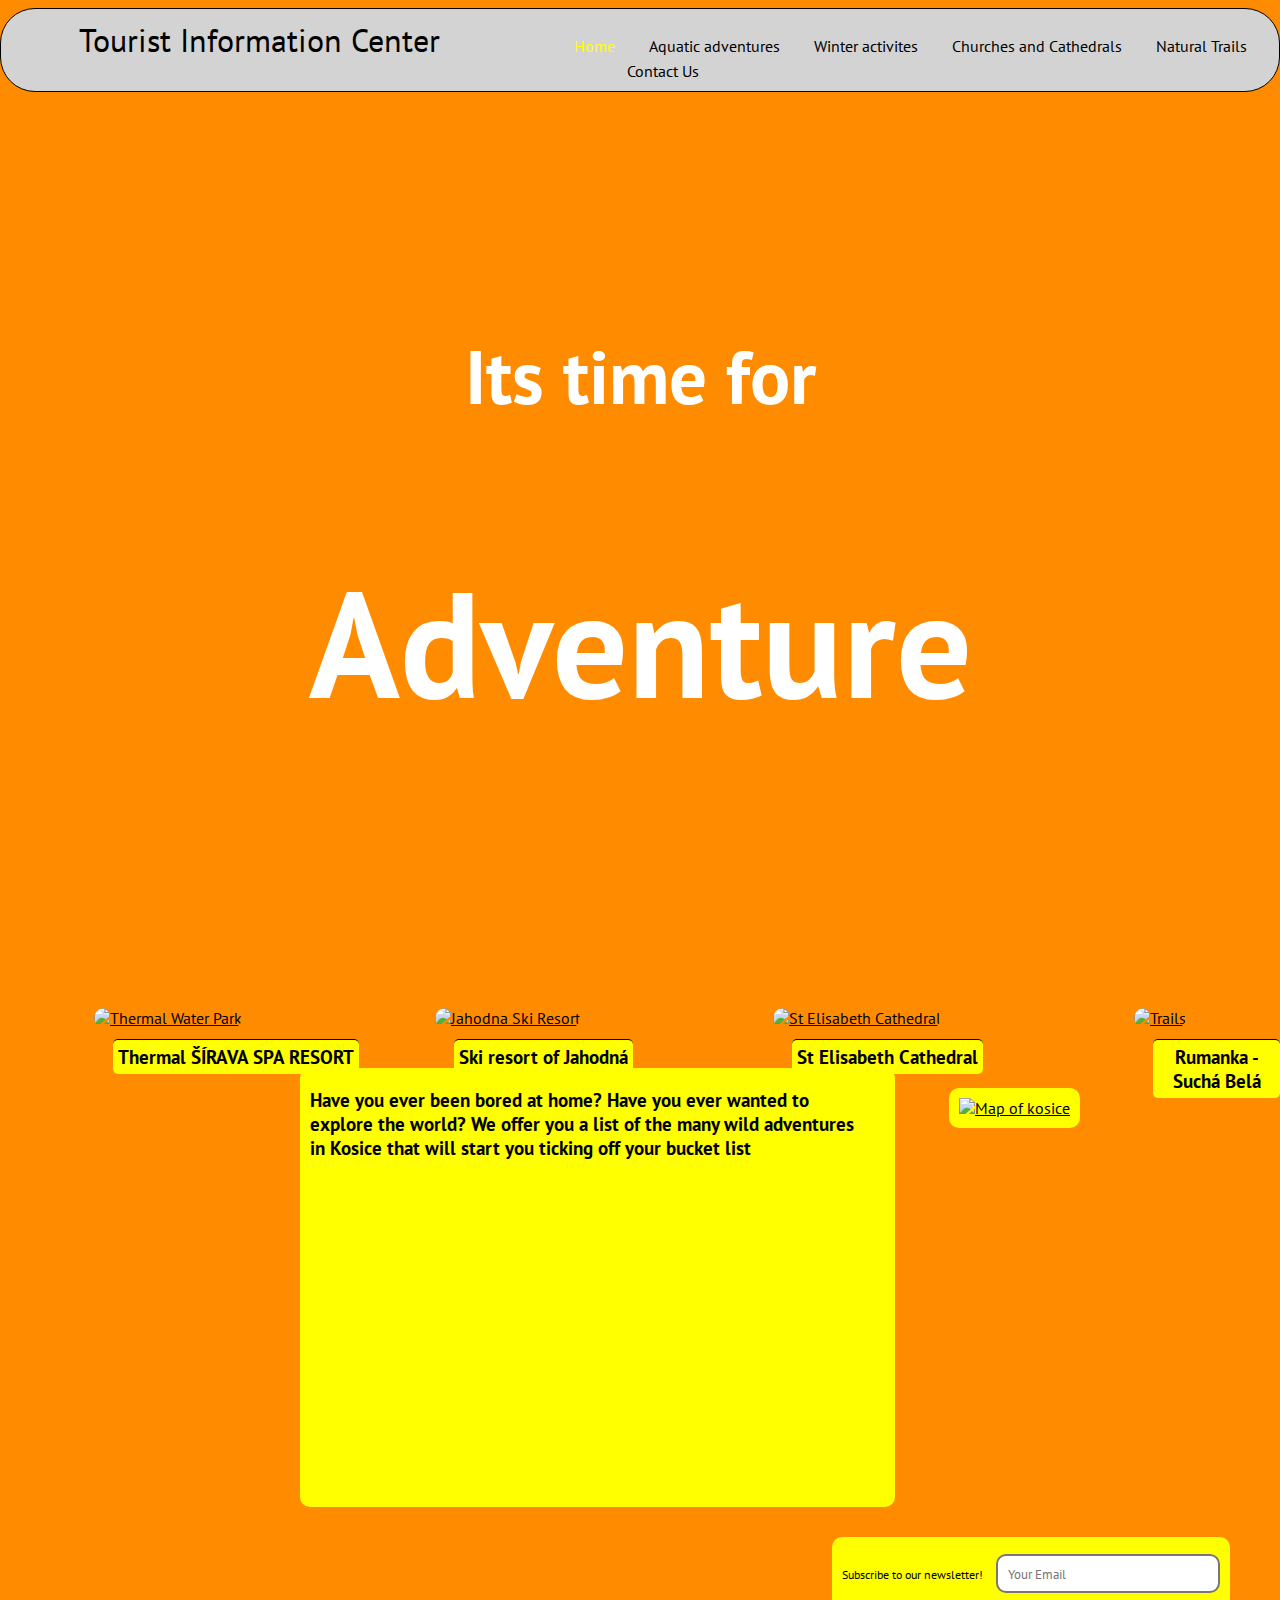
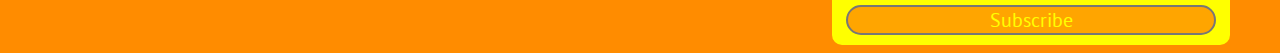
==== index.html @ 8c8be84f "Add files via upload" ====
<!DOCTYPE html>
<html lang="en">
  <head>
    <meta charset="UTF-8" />
    <meta http-equiv="X-UA-Compatible" content="IE=edge" />
    <meta name="viewport" content="width=device-width, initial-scale=1.0" />
    <link rel="stylesheet" href="style.css" />
    <link href="https://fonts.googleapis.com/css2?family=PT+Sans:wght@400;700&display=swap" rel="stylesheet">
    <title>Home</title>
  </head>
  <body>
    <ul class="nav-bar">
      <li class="Title">Tourist Information Center</li>
      <li class="selected">Home</li>
      <li class="Aquatic"><a href="aquatic.html">Aquatic adventures</a></li>
      <li class="Winter"><a href="winter.html">Winter activites</a></li>
      <li class="Churches">
        <a href="church.html">Churches and Cathedrals</a>
      </li>
      <li class="Trails"><a href="trails.html">Natural Trails</a></li>
      <li class="Contact-us"><a href="contact.html">Contact Us</a></li>
    </ul>
    <div class="heading"><h2>Its time for <br><h1>Adventure</h1></h2></div>
    <div class="scroll-down"><img src="https://assets.stickpng.com/images/585e4797cb11b227491c3388.png" alt="" width="75px"></div>
    <div class="row">
      <div class="column">
        <a href="aquatic.html">
        <img
          src="https://live.staticflickr.com/4284/35763397646_4a5dfe27e1_b.jpg"
          alt="Thermal Water Park"
          width="100%"
        />
        <h3 class="thermal">Thermal ŠÍRAVA SPA RESORT</h3></a>
      </div>
      <div class="column">
        <a href="winter.html">
          <img
            src="https://live.staticflickr.com/7879/32934322758_28dc7a4eab_b.jpg"
            alt="Jahodna Ski Resort"
            width="100%"
          />
          <h3 class="ski">Ski resort of Jahodná</h3></a
        >
      </div>
      <div class="column">
        <a href="church.html">
        <img
          src="https://live.staticflickr.com/4824/46104592005_ce3fede3ab_b.jpg"
          alt="St Elisabeth Cathedral"
          width="100%"
        />
        <h3 class="cathedral">St Elisabeth Cathedral</h3>
      </div></a>
      <div class="column">
        <a href="trails.html">
        <img
          src="https://traveltipy.com/wp-content/uploads/2016/04/Velky-sokol-gorge-Slovak-Paradise-Kosice-region-Slovakia-1024x768.jpg"
          alt="Trails"
          width="100%"
        />
        <h3 class="trail-txt">Rumanka - Suchá Belá</h3></a>
      </div>
    </div>
    <br><br><div class="map2">
      <a href="https://www.google.com/maps/d/u/0/edit?mid=1NUyP6JkRVBHQ4pgc9cCnP8UQeQI&msa=0&ll=48.792138069048676%2C21.28151739999997&z=11">
      <img src="https://map.viamichelin.com/map/carte?map=viamichelin&z=10&lat=48.71695&lon=21.25989&width=550&height=382&format=png&version=latest&layer=background&debug_pattern=.*" alt="Map of kosice" width="619.2" height="374">
    </a></div>
    <div class="bucket-list">
      <h3>Have you ever been bored at home? Have you ever wanted to explore the world? We offer you a list of the many wild adventures in Kosice that will start you ticking off your bucket list</h3>
      <iframe width="560" height="315" src="https://www.youtube.com/embed/LM2trdBo9mg" title="YouTube video player" frameborder="0" allow="accelerometer; autoplay; clipboard-write; encrypted-media; gyroscope; picture-in-picture; web-share" allowfullscreen></iframe>
    </div>
    <div class="newsletter">
    <p>Subscribe to our newsletter!
    <input type="text" class="input" placeholder="Your Email"></p>
    <button type="button" class="subscribe">
      <span>Subscribe</span>
      <svg xmlns="http://www.w3.org/2000/svg" width="24" height="24" viewBox="0 0 24 24">
        <path d="M0 11c2.761.575 6.312 1.688 9 3.438 3.157-4.23
        8.828-8.187 15-11.438-5.861 5.775-10.711
        12.328-14 18.917-2.651-3.766-5.547-7.271-10-10.917z"></path>
      </svg>
    </button>
    </div>
  </body>
</html>
---- style.css ----
* {
    margin-left: auto;
    margin-right: auto;
    color: black;
    font-family: 'PT Sans', sans-serif;
}

body {
    background-color: darkorange;
}

/*Navigation Bar*/
.nav-bar {
    border: 1px solid black;
    border-radius: 35px;
    text-align: center;
    background-color: lightgrey;
    max-width: fit-content;
    margin-top: 0;
    padding-right: 25px;
    padding-bottom: 10px;
    padding-top: 10px;
}

.nav-bar li {
    display: inline;
    padding-inline-start: 30px;
    text-align: center;
}

.nav-bar li a {
    text-decoration: none;
}

.nav-bar li a:hover {
    color: yellow;
    text-decoration: underline;
    font-size: 1.5em;
    transition: 0.5s;
    box-shadow: 0 0 100px orange;
}

.nav-bar .selected {
    color: yellow;
}

.Title {
    padding-right: 100px;
    font-size: 2em;
}

/*Home Heading*/

.heading {
    text-align: center;
    padding-top: 100px;
    margin-bottom: 50px;
    background-image: url("https://eitrawmaterials.eu/wp-content/uploads/2018/02/kosice-slovakia-day-54209392.jpg");
    min-height: 750px;
}

.heading h1, h2 {
    margin-top: 120px;
    color: white;
    padding: 0px;
}

.heading h1 {
    font-size: 150px;
}

.heading h2 {
    font-size: 75px;
}

.scroll-down {
    display: flex;
    position: absolute;
    top: 90%;
    left: 48%;
}

/*Home-page picture row*/
.row {
    display: flex;
    gap: 5px;
    position: relative;
    flex-wrap: nowrap;
}

.row .column img {
    max-width: 400px;
    max-height: 256px;
    display: block;
    margin: auto;
    position: relative;
    border-radius: 10px;
}

.row .column img:hover {
    transform: scale(0.9);
    transition: .5s;
    box-shadow: 0 0 400px yellow;
}

.thermal, .cathedral, .trail-txt, .ski {
    display: flex;
    position: absolute;
    top: 61.5%;
    text-align: center;
    max-width: 20%;
    border-top: 1px solid black;
    background-color: yellow;
    color: black;
    margin-left: 19px;
    border-radius: 5px;
    padding: 5px;
    flex-wrap: nowrap;
}

/*Bucket-list*/
.bucket-list {
    background-color: yellow;
    width: min-content;
    margin-left: 300px;
    padding-right: 15px;
    border-radius: 10px;
    padding-top: 1px;
}

.bucket-list h3 {
    margin-left: 10px;
    margin-right: 20px;
}

.bucket-list iframe {
    padding-left: 20px;
    padding-bottom: 10px;
}

.map2 {
    margin-right: 200px;
    margin-top: 20px;
    background-color: yellow;
    padding: 10px;
    border-radius: 10px;
}

.map2:hover {
    transition: .5s;
    transform: scale(0.95);
    box-shadow: 0 0 250px yellow;
}

/*Contact Page*/
.contact-box {
    width: 500px;
    background-color: #fff;
    box-shadow: #777;
    top: 50%;
    left: 50%;
    transform: translate(-50%, -50%);
    position: absolute;
    border-radius: 50px;
    margin-top: 40px;
}

form {
    margin: 35px;
}

.input-field {
    width: 400px;
    height: 40px;
    margin-top: 30px;
    padding-left: 10px;
    padding-right: 10px;
    border: 2px solid #777;
    border-radius: 30px;
    outline: none;
    line-height: 40px;
}

/*Button's*/
.btn {
    width: 400px;
    height: 40px;
    margin-top: 20px;
    margin-left: 10px;
    padding-left: 10px;
    padding-right: 10px;
    transition: 0.5s;
    border-radius: 50px;
    background: orange;
}

button {
    width: 200px;
    height: 50px;
    background: none;
    border: 2px solid yellow;
    border-radius: 100px;
    cursor: pointer;
    display: flex;
    align-items: center;
    justify-content: center;
    transition: 0.5s;
}

button:hover {
    font-size: 14px;
    box-shadow: 0px 0px 35px orange!important;
}

button:focus {
    outline: none;
    border-left: 2px solid yellow;
    border: 2px solid yellow;
    animation: spin 2s 500ms forwards;
}

span, svg {
    position: absolute;
    color: yellow;
    fill: transparent;
    font-size: 20px;
}

button:focus span {
    color: transparent;
}

button:focus svg {
    animation: check 500ms 2500ms forwards;
}

@keyframes spin{
    50%{
        border: 2px solid transparent;
        border-left: 2px solid black;
        border-right: 2px solid black;
    }
    100% {
        transform: rotate(1080deg);
        border: 2px solid black;
        width: 50px;
        
    }
}

@keyframes check {
    to {
        fill: yellow;
    }
}

@keyframes circle {
    to {
        border: 2px solid yellow;
    }
}

.map img {
    float:inherit;
    opacity: 50%;
    width: 500px;
    border-radius: 50px;
}

.map2 {
    float: right;
}

/*Subscribe to News*/
.newsletter {
    background-color: yellow;
    padding: 5px 10px;
    margin-top: 30px;
    border-radius: 10px;
    max-width: fit-content;
    margin-right: 50px;
}

.newsletter p{
    font-size: 12px;
}

.input {
    border: 2px solid #777;
    border-radius: 10px;
    width: 200px;
    padding: 10px;
    margin-left: 10px;
    height: 15px;
}

.subscribe {
    width: 370px;
    text-align: center;
    font-size: 1.5em;
    margin-bottom: 5px;
    border-radius: 50px;
    border: 2px solid #777;
    transition: 0.5s;
    background-color: orange;
    height: 30px;
}

.subscribe:hover {
    background: orange;
    letter-spacing: 0.25em;
    box-shadow: 0px 0px 35px orange!important;
}

/*Picture row for other pages*/
.row2 {
    display: flex;
    max-width: 1500px;
    padding-bottom: 10px;
    flex-wrap: nowrap;
}

.row2 .column2 img {
    max-width: 400px;
    max-height: 256px;
    display: flex;
    margin: auto;
    position: relative;
    border-radius: 10px;
    flex-wrap: nowrap;
}

.row2 .column2:hover {
    transform: scale(0.9);
    transition: .5s;
    box-shadow: 0 0 400px yellow;
}

.row2 .column2 {
    background-color: yellow;
    border-radius: 10px;
    text-align: center;
    flex-wrap: nowrap;
    
}

.row2 .column2 a:link {
    text-decoration: none;
}
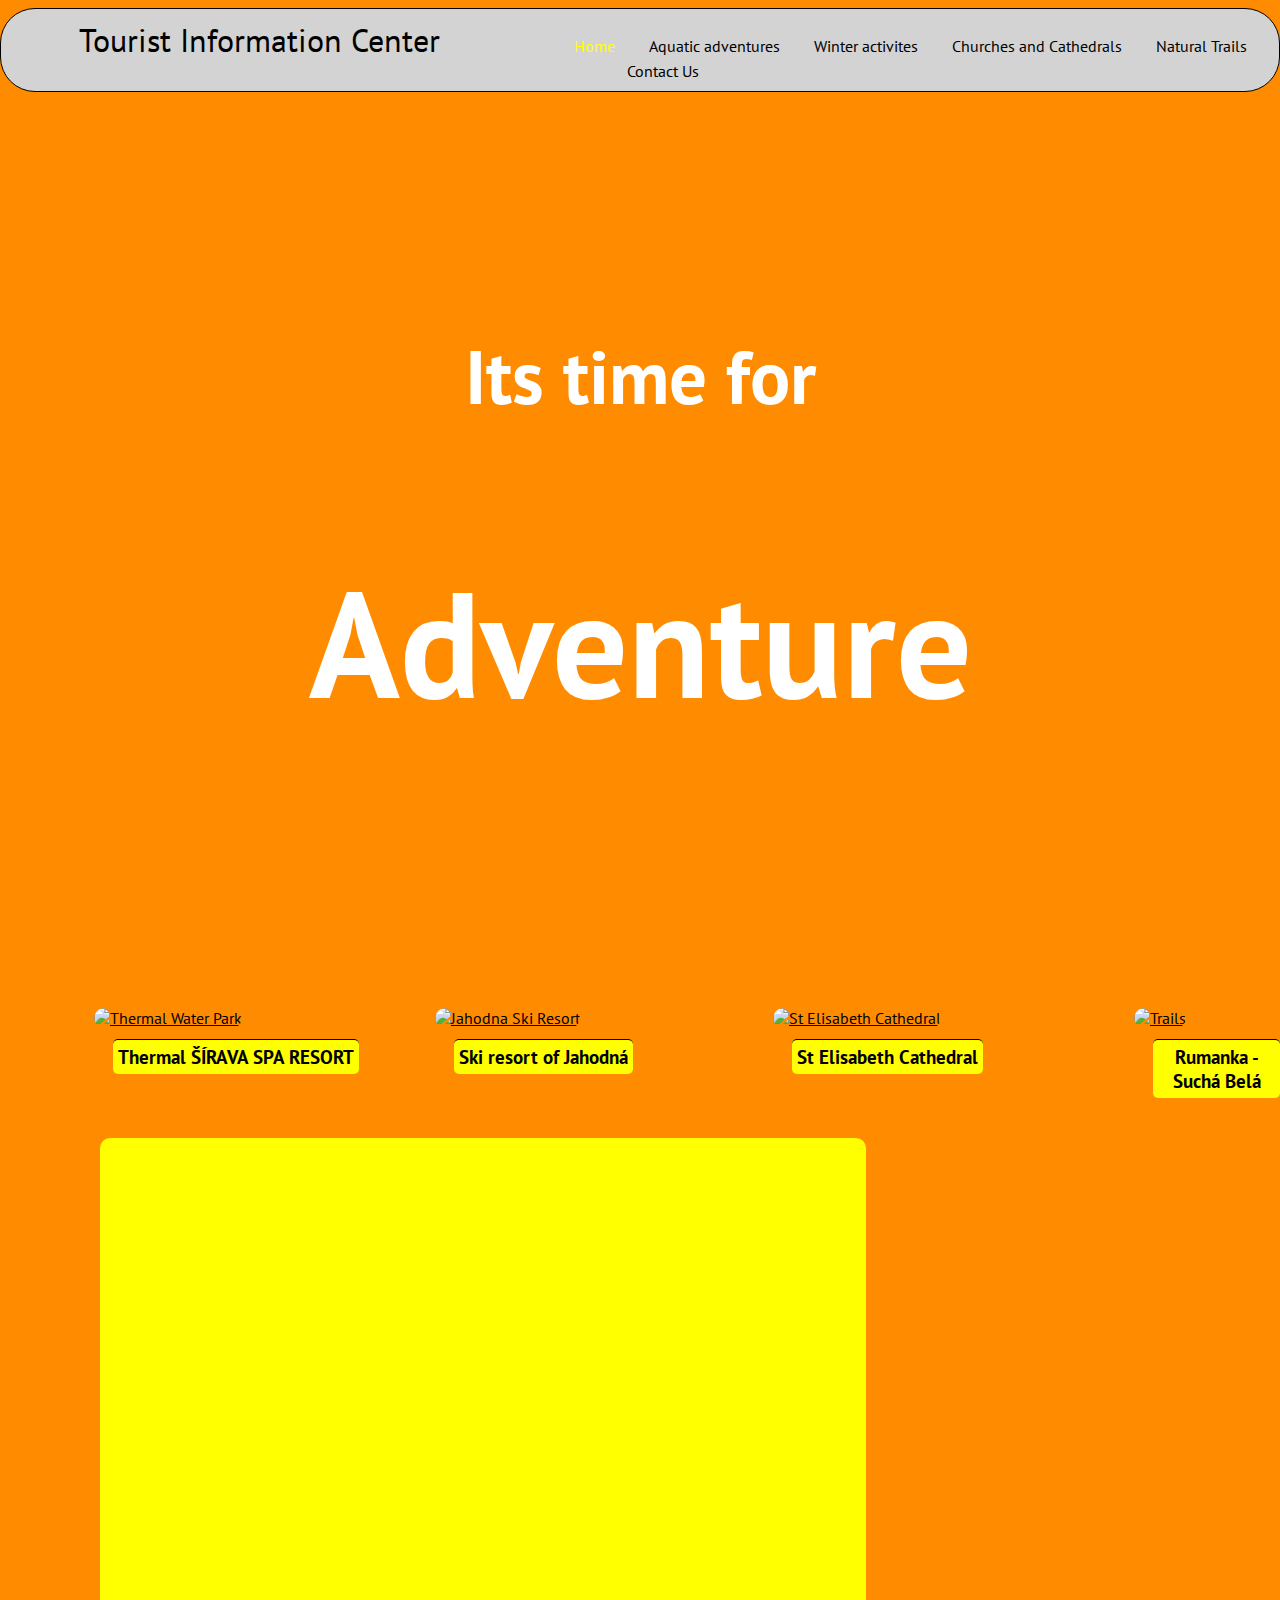
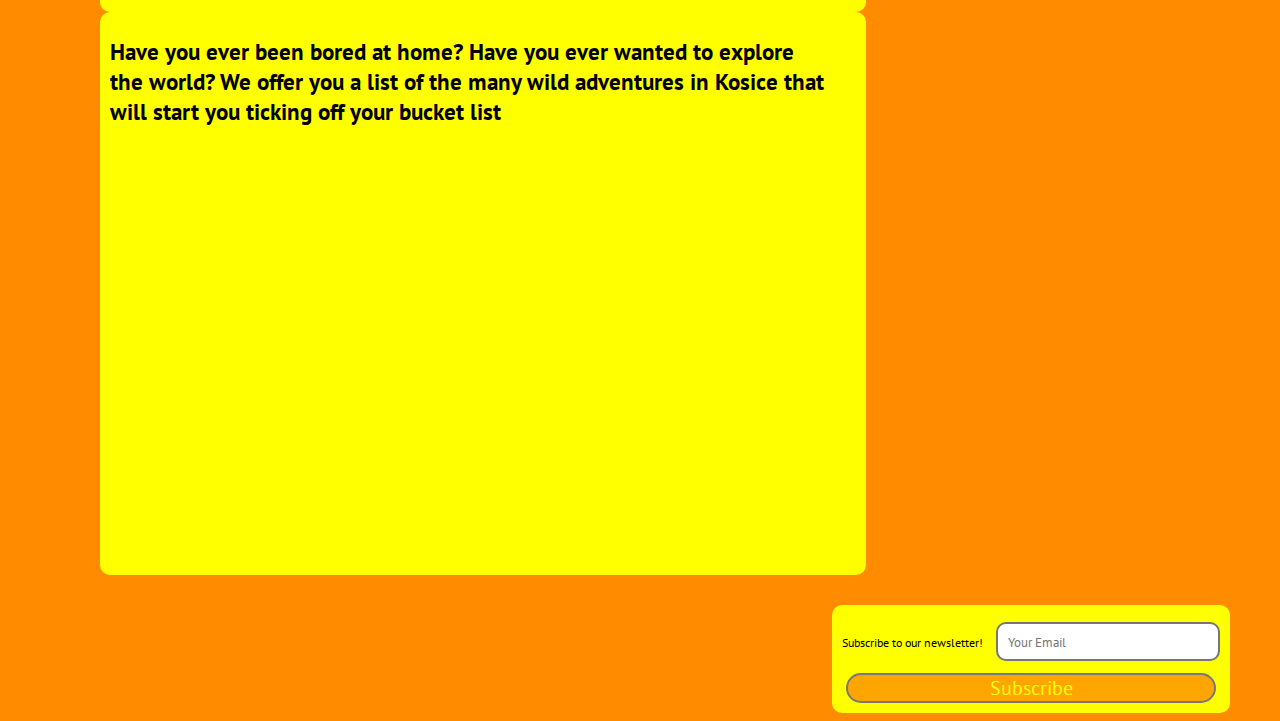
==== commit fb43cca6: "Add files via upload" ====
--- a/index.html
+++ b/index.html
@@ -21,7 +21,11 @@
       <li class="Contact-us"><a href="contact.html">Contact Us</a></li>
     </ul>
     <div class="heading"><h2>Its time for <br><h1>Adventure</h1></h2></div>
-    <div class="scroll-down"><img src="https://assets.stickpng.com/images/585e4797cb11b227491c3388.png" alt="" width="75px"></div>
+    <div class="scroll-down">
+      <span></span>
+      <span></span>
+      <span></span>
+    </div>
     <div class="row">
       <div class="column">
         <a href="aquatic.html">
@@ -61,14 +65,34 @@
         <h3 class="trail-txt">Rumanka - Suchá Belá</h3></a>
       </div>
     </div>
-    <br><br><div class="map2">
-      <a href="https://www.google.com/maps/d/u/0/edit?mid=1NUyP6JkRVBHQ4pgc9cCnP8UQeQI&msa=0&ll=48.792138069048676%2C21.28151739999997&z=11">
-      <img src="https://map.viamichelin.com/map/carte?map=viamichelin&z=10&lat=48.71695&lon=21.25989&width=550&height=382&format=png&version=latest&layer=background&debug_pattern=.*" alt="Map of kosice" width="619.2" height="374">
-    </a></div>
-    <div class="bucket-list">
-      <h3>Have you ever been bored at home? Have you ever wanted to explore the world? We offer you a list of the many wild adventures in Kosice that will start you ticking off your bucket list</h3>
-      <iframe width="560" height="315" src="https://www.youtube.com/embed/LM2trdBo9mg" title="YouTube video player" frameborder="0" allow="accelerometer; autoplay; clipboard-write; encrypted-media; gyroscope; picture-in-picture; web-share" allowfullscreen></iframe>
-    </div>
+    <br><br><div class="container2">
+      <div class="map2">
+        <iframe src="https://www.google.com/maps/embed?pb=!1m18!1m12!1m3!1d168538.53259340808!2d21.09911032652109!3d48.69755655572062!2m3!1f0!2f0!3f0!3m2!1i1024!2i768!4f13.1!3m3!1m2!1s0x473ee01b67c6957b%3A0x400f7d1c6978bd0!2sKo%C5%A1ice%2C%20Slovakia!5e0!3m2!1sen!2sie!4v1675071003643!5m2!1sen!2sie" 
+        width="746" 
+        height="450" 
+        style="border:0;" 
+        allowfullscreen="" 
+        loading="lazy" 
+        referrerpolicy="no-referrer-when-downgrade">
+      </iframe></div>
+      <div class="bucket-list">
+        <h3>Have you ever been bored at home? Have you ever wanted to explore the world? We offer you a list of the many wild adventures in Kosice that will start you ticking off your bucket list</h3>
+        <iframe 
+        width="728" 
+        height="409.5" 
+        src="https://www.youtube.com/embed/LM2trdBo9mg" 
+        title="YouTube video player" 
+        frameborder="0" 
+        allow="accelerometer; 
+        autoplay; 
+        clipboard-write; 
+        encrypted-media; 
+        gyroscope; 
+        picture-in-picture; 
+        web-share" 
+        allowfullscreen>
+        Sorry, your browser does not support embed video</iframe>
+      </div></div>
     <div class="newsletter">
     <p>Subscribe to our newsletter!
     <input type="text" class="input" placeholder="Your Email"></p>
--- a/style.css
+++ b/style.css
@@ -73,11 +73,66 @@
     font-size: 75px;
 }
 
+/*scrolldown animation*/
+
 .scroll-down {
-    display: flex;
     position: absolute;
-    top: 90%;
-    left: 48%;
+    bottom: 40px;
+    left: 50%;
+    width: 80px;
+    height: 80px;
+    transform: translateY(-80px) translateX(-50%)
+        rotate(45deg);
+}
+
+.scroll-down span {
+    position: absolute;
+    top: 0;
+    left: 0;
+    display: block;
+    width: 100%;
+    height: 100%;
+    border-bottom: 5px solid #fff;
+    border-right: 5px solid #fff;
+    border-radius: 10px;
+    animation: animate 1.5s linear infinite;
+    opacity: 0;
+}
+
+.scroll-down span:nth-child(1) {
+    transform: translate(-30px, -30px);
+}
+
+.scroll-down span:nth-child(2) {
+    transform: translate(0px, 0px);
+}
+
+.scroll-down span:nth-child(3) {
+    transform: translate(30px, 30px);
+}
+
+@keyframes animate {
+    25% {
+        top: -5px;
+        left: -5px;
+        opacity: 0;
+    }
+    50% {
+        top: 0px;
+        left: 0px;
+        opacity: 1;
+    }
+    75% {
+        top: 0px;
+        left: 0px;
+        opacity: 1;
+    }
+    
+    100% {
+        top: 10px;
+        left: 10px;
+        opacity: 0;
+    }
 }
 
 /*Home-page picture row*/
@@ -119,13 +174,19 @@
 }
 
 /*Bucket-list*/
+.container2{
+    display: flex;
+    flex-wrap: wrap;
+}
 .bucket-list {
     background-color: yellow;
     width: min-content;
-    margin-left: 300px;
-    padding-right: 15px;
+    margin-left: 100px;
+    padding-right: 18px;
     border-radius: 10px;
     padding-top: 1px;
+    height: max-content;
+    font-size: 20px;
 }
 
 .bucket-list h3 {
@@ -139,17 +200,12 @@
 }
 
 .map2 {
-    margin-right: 200px;
-    margin-top: 20px;
+    margin-top: 70px;
     background-color: yellow;
     padding: 10px;
     border-radius: 10px;
-}
-
-.map2:hover {
-    transition: .5s;
-    transform: scale(0.95);
-    box-shadow: 0 0 250px yellow;
+    margin-left: 100px;
+    height: max-content;
 }
 
 /*Contact Page*/
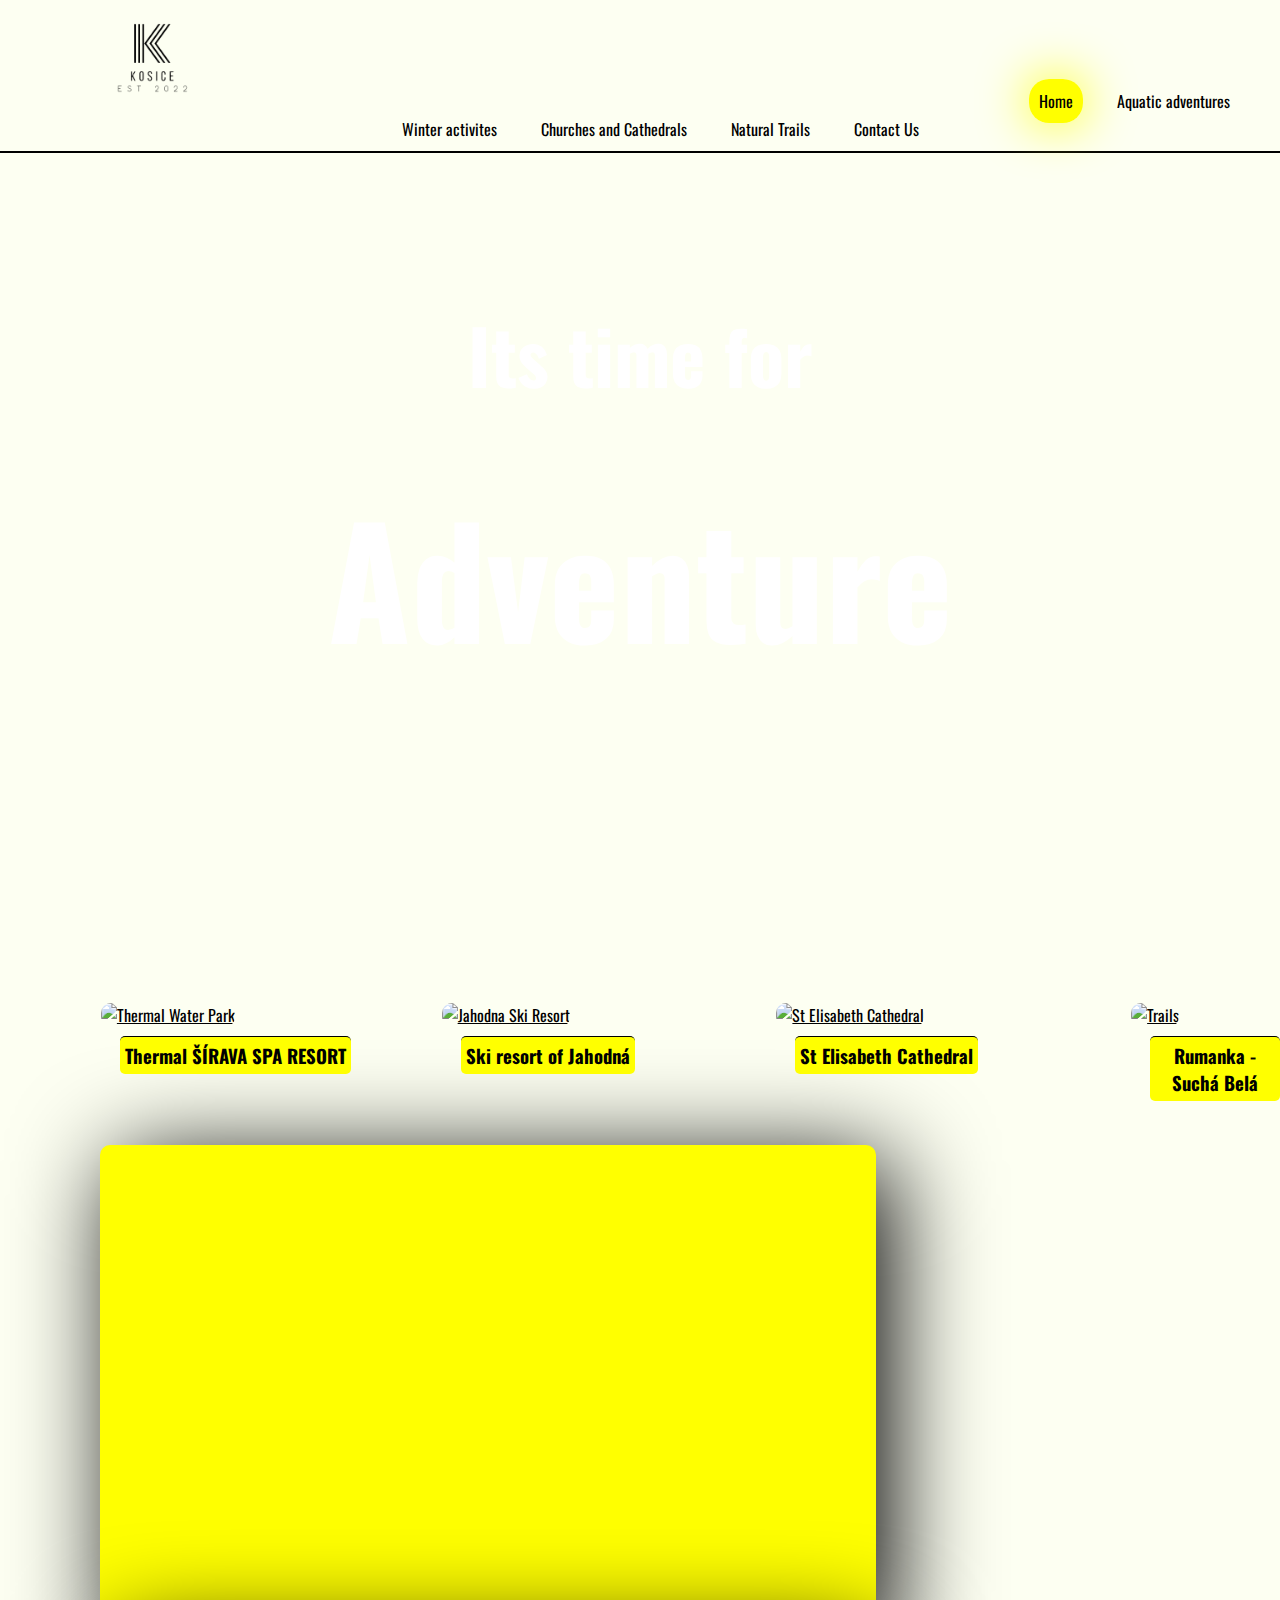
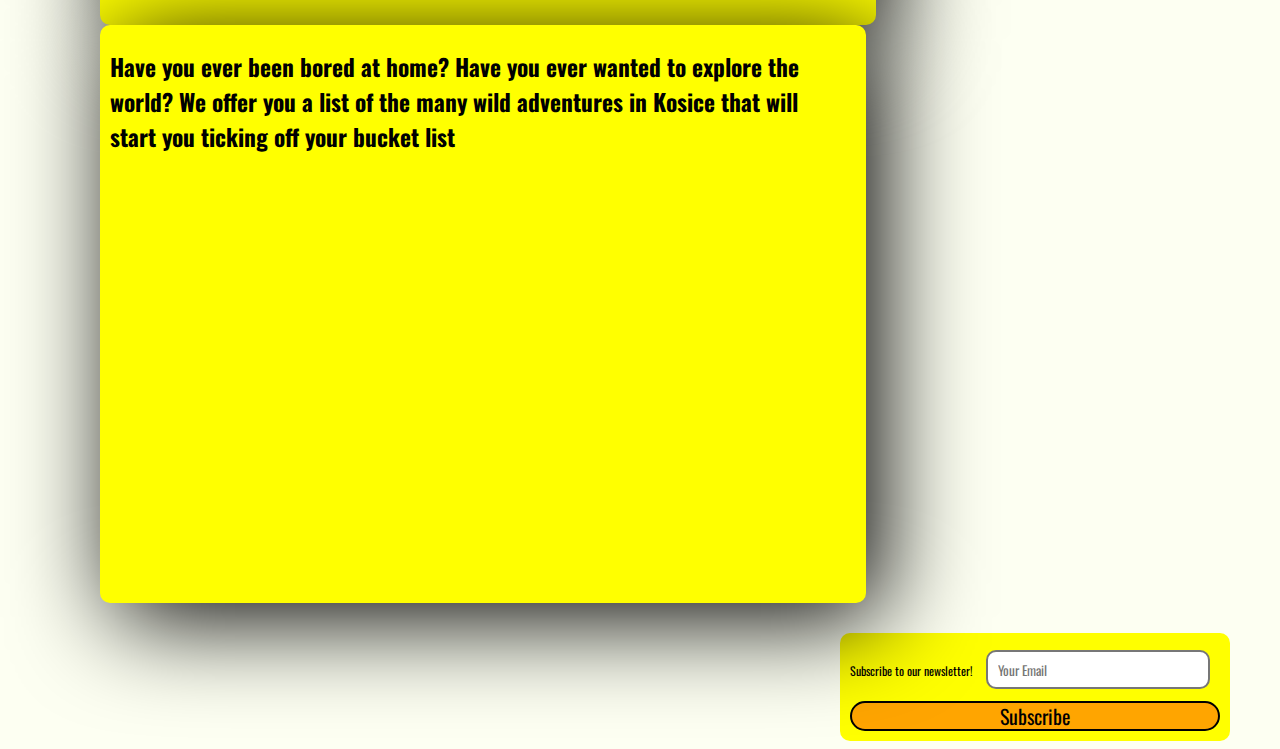
==== commit 2fb5dabe: "Add files via upload" ====
--- a/index.html
+++ b/index.html
@@ -5,12 +5,14 @@
     <meta http-equiv="X-UA-Compatible" content="IE=edge" />
     <meta name="viewport" content="width=device-width, initial-scale=1.0" />
     <link rel="stylesheet" href="style.css" />
-    <link href="https://fonts.googleapis.com/css2?family=PT+Sans:wght@400;700&display=swap" rel="stylesheet">
+    <link href="https://fonts.googleapis.com/css2?family=Oswald:wght@400;700&display=swap" rel="stylesheet">
     <title>Home</title>
   </head>
   <body>
+    <!--Navigation(Top Of Site)-->
     <ul class="nav-bar">
-      <li class="Title">Tourist Information Center</li>
+      <li class="Title"><img src="large.png" alt="logo" height="100px"></li>
+      <div class="menu">
       <li class="selected">Home</li>
       <li class="Aquatic"><a href="aquatic.html">Aquatic adventures</a></li>
       <li class="Winter"><a href="winter.html">Winter activites</a></li>
@@ -18,14 +20,16 @@
         <a href="church.html">Churches and Cathedrals</a>
       </li>
       <li class="Trails"><a href="trails.html">Natural Trails</a></li>
-      <li class="Contact-us"><a href="contact.html">Contact Us</a></li>
+      <li class="Contact-us"><a href="contact.html">Contact Us</a></li></div>
     </ul>
     <div class="heading"><h2>Its time for <br><h1>Adventure</h1></h2></div>
+    <!--Scroll down animation-->
     <div class="scroll-down">
       <span></span>
       <span></span>
       <span></span>
     </div>
+    <!--Picture Row-->
     <div class="row">
       <div class="column">
         <a href="aquatic.html">
@@ -65,6 +69,7 @@
         <h3 class="trail-txt">Rumanka - Suchá Belá</h3></a>
       </div>
     </div>
+    <!--Bucket List and Map-->
     <br><br><div class="container2">
       <div class="map2">
         <iframe src="https://www.google.com/maps/embed?pb=!1m18!1m12!1m3!1d168538.53259340808!2d21.09911032652109!3d48.69755655572062!2m3!1f0!2f0!3f0!3m2!1i1024!2i768!4f13.1!3m3!1m2!1s0x473ee01b67c6957b%3A0x400f7d1c6978bd0!2sKo%C5%A1ice%2C%20Slovakia!5e0!3m2!1sen!2sie!4v1675071003643!5m2!1sen!2sie" 
@@ -93,9 +98,13 @@
         allowfullscreen>
         Sorry, your browser does not support embed video</iframe>
       </div></div>
+    <!--Newsletter-->
     <div class="newsletter">
-    <p>Subscribe to our newsletter!
-    <input type="text" class="input" placeholder="Your Email"></p>
+      <p>Subscribe to our newsletter!
+        <input type="text" 
+          class="input" 
+          placeholder="Your Email">
+      </p>
     <button type="button" class="subscribe">
       <span>Subscribe</span>
       <svg xmlns="http://www.w3.org/2000/svg" width="24" height="24" viewBox="0 0 24 24">
--- a/style.css
+++ b/style.css
@@ -2,30 +2,30 @@
     margin-left: auto;
     margin-right: auto;
     color: black;
-    font-family: 'PT Sans', sans-serif;
+    font-family: 'Oswald', sans-serif;
+    
 }
 
 body {
-    background-color: darkorange;
-}
-
+    background-color: #FDFFF2FF;
+}
 /*Navigation Bar*/
 .nav-bar {
-    border: 1px solid black;
-    border-radius: 35px;
-    text-align: center;
-    background-color: lightgrey;
-    max-width: fit-content;
-    margin-top: 0;
-    padding-right: 25px;
+    text-align: center;
+    justify-content: center;
+    border-bottom: 2px solid black;
     padding-bottom: 10px;
-    padding-top: 10px;
+    margin-bottom: 0px;
+    margin-top: 0px;
+    padding-top: 0px;
 }
 
 .nav-bar li {
     display: inline;
-    padding-inline-start: 30px;
-    text-align: center;
+    padding-left: 10px;
+    text-align: center;
+    margin: 10px;
+    padding: 10px;
 }
 
 .nav-bar li a {
@@ -33,36 +33,46 @@
 }
 
 .nav-bar li a:hover {
-    color: yellow;
+    background-color: yellow;
     text-decoration: underline;
-    font-size: 1.5em;
+    font-size: 1.7em;
     transition: 0.5s;
-    box-shadow: 0 0 100px orange;
+    box-shadow: 0 0 50px yellow;
+    padding: 10px;
+    border-radius: 20px;
 }
 
 .nav-bar .selected {
-    color: yellow;
+    background-color: yellow;
+    border-radius: 20px;
+    box-shadow: 0px 0px 50px yellow;
 }
 
 .Title {
-    padding-right: 100px;
+    margin: 0;
     font-size: 2em;
 }
 
+.menu {
+    padding-left: 00px;
+    display: inline;
+    margin-left: 780px;
+}
+
 /*Home Heading*/
 
 .heading {
     text-align: center;
-    padding-top: 100px;
+    padding-top: 20px;
     margin-bottom: 50px;
     background-image: url("https://eitrawmaterials.eu/wp-content/uploads/2018/02/kosice-slovakia-day-54209392.jpg");
-    min-height: 750px;
+    min-height: 780px;
 }
 
 .heading h1, h2 {
-    margin-top: 120px;
     color: white;
-    padding: 0px;
+    padding-top: 120px;
+    line-height: 0;
 }
 
 .heading h1 {
@@ -77,7 +87,7 @@
 
 .scroll-down {
     position: absolute;
-    bottom: 40px;
+    top: 90%;
     left: 50%;
     width: 80px;
     height: 80px;
@@ -92,10 +102,10 @@
     display: block;
     width: 100%;
     height: 100%;
-    border-bottom: 5px solid #fff;
-    border-right: 5px solid #fff;
-    border-radius: 10px;
-    animation: animate 1.5s linear infinite;
+    border-bottom: 10px solid #fff;
+    border-right: 10px solid #fff;
+    border-radius: 10px;
+    animation: animate 3s linear infinite;
     opacity: 0;
 }
 
@@ -105,16 +115,18 @@
 
 .scroll-down span:nth-child(2) {
     transform: translate(0px, 0px);
+    animation-delay: .5s;
 }
 
 .scroll-down span:nth-child(3) {
     transform: translate(30px, 30px);
+    animation-delay: 1s;
 }
 
 @keyframes animate {
     25% {
-        top: -5px;
-        left: -5px;
+        top: -10px;
+        left: -10px;
         opacity: 0;
     }
     50% {
@@ -146,7 +158,6 @@
 .row .column img {
     max-width: 400px;
     max-height: 256px;
-    display: block;
     margin: auto;
     position: relative;
     border-radius: 10px;
@@ -155,7 +166,7 @@
 .row .column img:hover {
     transform: scale(0.9);
     transition: .5s;
-    box-shadow: 0 0 400px yellow;
+    box-shadow: 0 0 50px yellow;
 }
 
 .thermal, .cathedral, .trail-txt, .ski {
@@ -187,6 +198,7 @@
     padding-top: 1px;
     height: max-content;
     font-size: 20px;
+    box-shadow: 15px 15px 100px black;
 }
 
 .bucket-list h3 {
@@ -201,24 +213,28 @@
 
 .map2 {
     margin-top: 70px;
-    background-color: yellow;
-    padding: 10px;
-    border-radius: 10px;
     margin-left: 100px;
+    border: 10px solid yellow;
+    background-color: yellow;
+    border-radius: 10px;
+    padding-top: 5px;
+    padding-left: 5px;
+    padding-right: 5px;
     height: max-content;
+    box-shadow: 15px 15px 100px black;
 }
 
 /*Contact Page*/
 .contact-box {
     width: 500px;
-    background-color: #fff;
-    box-shadow: #777;
+    background-color: yellow;
+    box-shadow: 20px 10px 25px black;
     top: 50%;
     left: 50%;
     transform: translate(-50%, -50%);
     position: absolute;
     border-radius: 50px;
-    margin-top: 40px;
+    margin-top: 100px;
 }
 
 form {
@@ -233,7 +249,6 @@
     padding-right: 10px;
     border: 2px solid #777;
     border-radius: 30px;
-    outline: none;
     line-height: 40px;
 }
 
@@ -248,19 +263,21 @@
     transition: 0.5s;
     border-radius: 50px;
     background: orange;
+    
 }
 
 button {
     width: 200px;
     height: 50px;
     background: none;
-    border: 2px solid yellow;
+    border: 2px solid black;
     border-radius: 100px;
     cursor: pointer;
     display: flex;
     align-items: center;
     justify-content: center;
     transition: 0.5s;
+    color: black;
 }
 
 button:hover {
@@ -277,7 +294,7 @@
 
 span, svg {
     position: absolute;
-    color: yellow;
+    color: black;
     fill: transparent;
     font-size: 20px;
 }
@@ -318,7 +335,7 @@
 
 .map img {
     float:inherit;
-    opacity: 50%;
+    opacity: 100%;
     width: 500px;
     border-radius: 50px;
 }
@@ -356,7 +373,7 @@
     font-size: 1.5em;
     margin-bottom: 5px;
     border-radius: 50px;
-    border: 2px solid #777;
+    border: 2px solid black;
     transition: 0.5s;
     background-color: orange;
     height: 30px;
@@ -374,6 +391,8 @@
     max-width: 1500px;
     padding-bottom: 10px;
     flex-wrap: nowrap;
+    gap: 10px;
+    padding-top: 15px;
 }
 
 .row2 .column2 img {
@@ -389,7 +408,7 @@
 .row2 .column2:hover {
     transform: scale(0.9);
     transition: .5s;
-    box-shadow: 0 0 400px yellow;
+    box-shadow: 0 0 100px yellow;
 }
 
 .row2 .column2 {
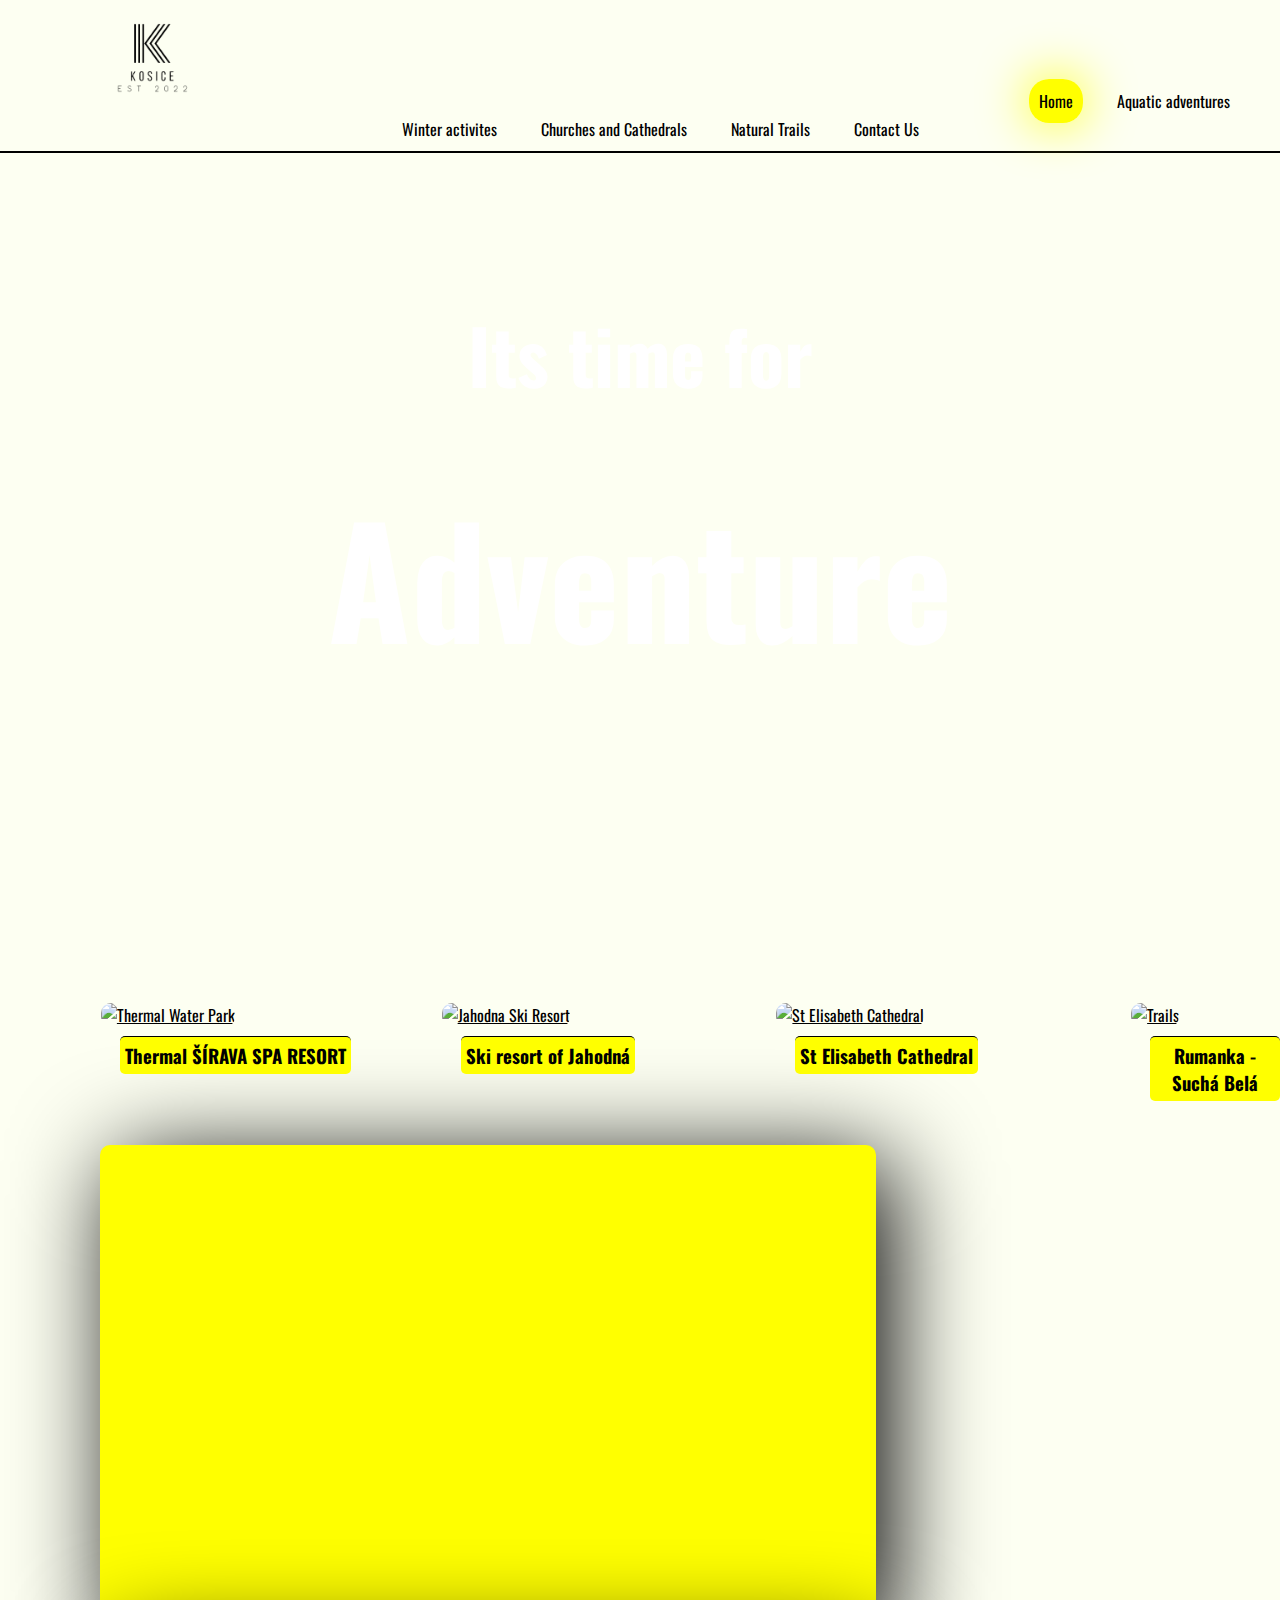
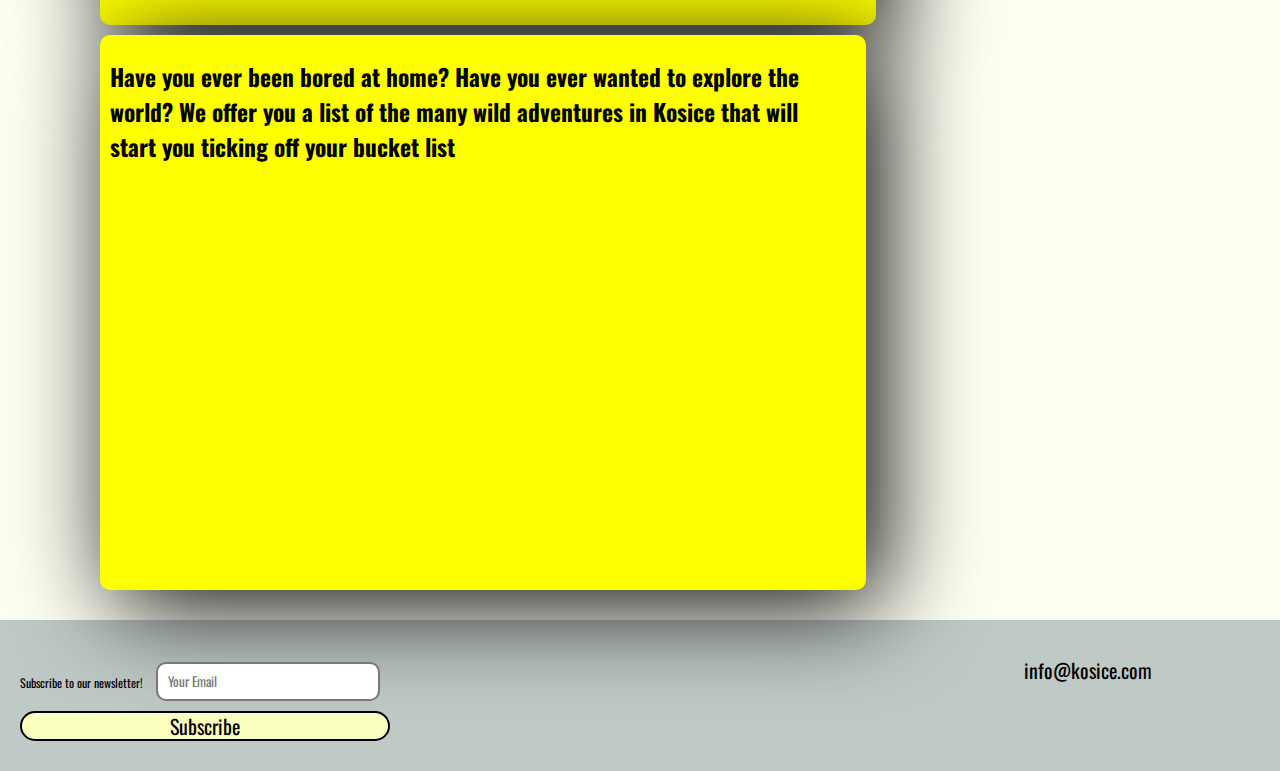
==== commit 788482df: "Add files via upload" ====
--- a/index.html
+++ b/index.html
@@ -100,7 +100,12 @@
       </div></div>
     <!--Newsletter-->
     <div class="newsletter">
-      <p>Subscribe to our newsletter!
+      <div class="social-media">
+        <p>info@kosice.com</p>
+      <img src="https://cdn-icons-png.flaticon.com/512/44/44646.png" alt="" width="50px">
+      <img src="https://cdn-icons-png.flaticon.com/512/1384/1384017.png" alt="" width="50px">
+      <img src="https://cdn-icons-png.flaticon.com/512/1400/1400829.png" alt="" width="50px">
+      </div><p>Subscribe to our newsletter!
         <input type="text" 
           class="input" 
           placeholder="Your Email">
--- a/style.css
+++ b/style.css
@@ -2,8 +2,8 @@
     margin-left: auto;
     margin-right: auto;
     color: black;
-    font-family: 'Oswald', sans-serif;
-    
+    font-family: 'Oswald', 'Trebuchet MS', sans-serif;
+    margin-bottom: 0px;
 }
 
 body {
@@ -222,6 +222,7 @@
     padding-right: 5px;
     height: max-content;
     box-shadow: 15px 15px 100px black;
+    margin-bottom: 10px;
 }
 
 /*Contact Page*/
@@ -312,46 +313,41 @@
         border: 2px solid transparent;
         border-left: 2px solid black;
         border-right: 2px solid black;
+        background-color: rgb(191, 201, 197);
     }
     100% {
         transform: rotate(1080deg);
         border: 2px solid black;
         width: 50px;
-        
+        margin-left: 150px;
+        background-color: rgb(191, 201, 197);
     }
 }
 
 @keyframes check {
     to {
-        fill: yellow;
+        fill: black;
     }
 }
 
 @keyframes circle {
     to {
-        border: 2px solid yellow;
-    }
-}
-
-.map img {
-    float:inherit;
-    opacity: 100%;
-    width: 500px;
-    border-radius: 50px;
-}
-
-.map2 {
-    float: right;
+        border: 2px solid blue;
+    }
+}
+
+.contact-logo img {
+    display: block;
+    width: 300px;
+    margin: auto;
 }
 
 /*Subscribe to News*/
 .newsletter {
-    background-color: yellow;
-    padding: 5px 10px;
+    background-color: rgb(191, 201, 197);
+    padding: 30px 20px;
     margin-top: 30px;
-    border-radius: 10px;
-    max-width: fit-content;
-    margin-right: 50px;
+    margin-bottom: 0px;
 }
 
 .newsletter p{
@@ -368,21 +364,33 @@
 }
 
 .subscribe {
+    margin-left: 0px;
     width: 370px;
-    text-align: center;
     font-size: 1.5em;
-    margin-bottom: 5px;
     border-radius: 50px;
     border: 2px solid black;
     transition: 0.5s;
-    background-color: orange;
+    background-color: rgb(251, 255, 191);
     height: 30px;
+    margin-top: 10px;
 }
 
 .subscribe:hover {
-    background: orange;
+    background: rgb(191, 201, 197);
     letter-spacing: 0.25em;
-    box-shadow: 0px 0px 35px orange!important;
+    box-shadow: 0px 0px 35px rgb(251, 255, 191)!important;
+}
+
+.social-media {
+    text-align: center;
+    position: absolute;
+    right: 10%;
+    margin-top: -20px;
+}
+
+.social-media p{
+    font-size: 20px;
+    line-height: 40px;
 }
 
 /*Picture row for other pages*/
@@ -423,5 +431,28 @@
     text-decoration: none;
 }
 
-
-
+/*Introduction to section*/
+
+.intro {
+    min-height: 780px;
+}
+
+.intro {
+    padding-top: 20px;
+    margin-bottom: 50px;
+    background-image: url("https://live.staticflickr.com/4239/34994043713_d519cf754f_b.jpg");
+    min-height: 780px;
+    background-repeat: no-repeat;
+    background-size: cover;
+}
+
+.intro h1 {
+    padding-top: 50px;
+    text-align: center;
+    width: 1000px;
+    color: #fff;
+    border-radius: 10px;
+    margin-top: 250px;
+    font-size: 40px;
+}
+
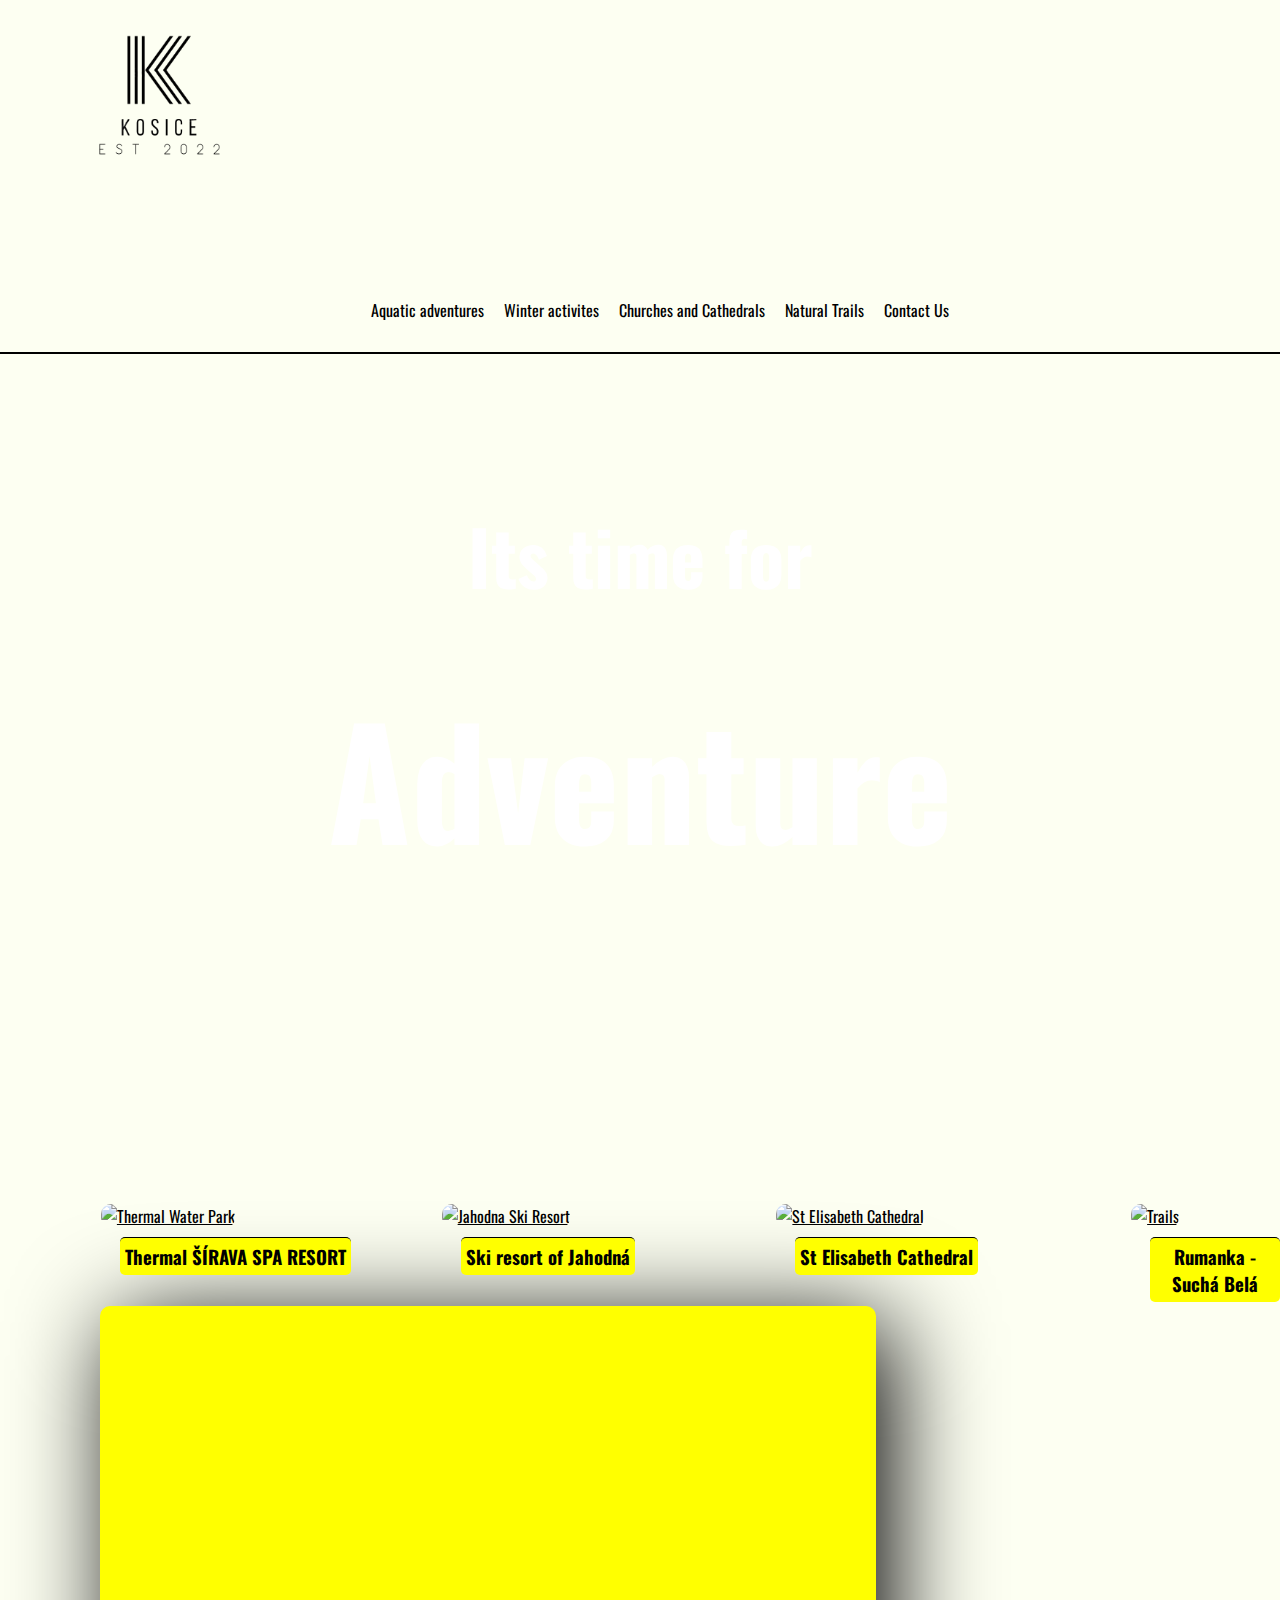
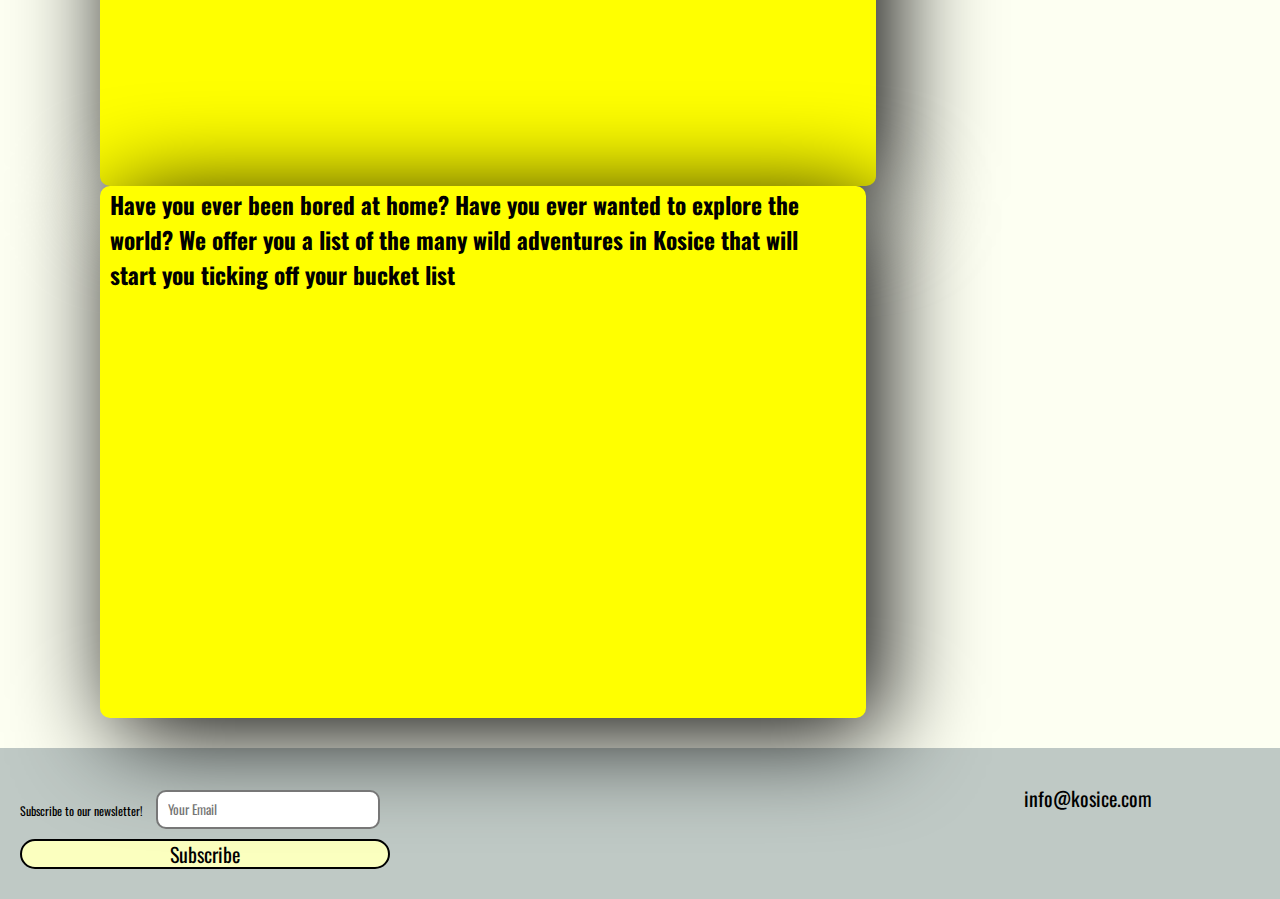
==== commit 1b0e0756: "Add files via upload" ====
--- a/index.html
+++ b/index.html
@@ -5,24 +5,38 @@
     <meta http-equiv="X-UA-Compatible" content="IE=edge" />
     <meta name="viewport" content="width=device-width, initial-scale=1.0" />
     <link rel="stylesheet" href="style.css" />
-    <link href="https://fonts.googleapis.com/css2?family=Oswald:wght@400;700&display=swap" rel="stylesheet">
+    <link
+      href="https://fonts.googleapis.com/css2?family=Oswald:wght@400;700&display=swap"
+      rel="stylesheet"
+    />
     <title>Home</title>
   </head>
   <body>
     <!--Navigation(Top Of Site)-->
-    <ul class="nav-bar">
-      <li class="Title"><img src="large.png" alt="logo" height="100px"></li>
-      <div class="menu">
-      <li class="selected">Home</li>
-      <li class="Aquatic"><a href="aquatic.html">Aquatic adventures</a></li>
-      <li class="Winter"><a href="winter.html">Winter activites</a></li>
-      <li class="Churches">
-        <a href="church.html">Churches and Cathedrals</a>
-      </li>
-      <li class="Trails"><a href="trails.html">Natural Trails</a></li>
-      <li class="Contact-us"><a href="contact.html">Contact Us</a></li></div>
-    </ul>
-    <div class="heading"><h2>Its time for <br><h1>Adventure</h1></h2></div>
+    <header>
+      <ul class="nav-bar">
+        <div class="Title">
+          <a href="index.html">
+            <img src="large.png" alt="logo" height="175px"
+          /></a>
+        </div>
+        <div class="menu">
+          <li class="Aquatic"><a href="aquatic.html">Aquatic adventures</a></li>
+          <li class="Winter"><a href="winter.html">Winter activites</a></li>
+          <li class="Churches">
+            <a href="church.html">Churches and Cathedrals</a>
+          </li>
+          <li class="Trails"><a href="trails.html">Natural Trails</a></li>
+          <li class="Contact-us"><a href="contact.html">Contact Us</a></li>
+        </div>
+      </ul>
+      <div class="heading">
+        <h2>
+          Its time for <br />
+          <h1>Adventure</h1>
+        </h2>
+      </div>
+    </header>
     <!--Scroll down animation-->
     <div class="scroll-down">
       <span></span>
@@ -30,94 +44,131 @@
       <span></span>
     </div>
     <!--Picture Row-->
-    <div class="row">
-      <div class="column">
-        <a href="aquatic.html">
-        <img
-          src="https://live.staticflickr.com/4284/35763397646_4a5dfe27e1_b.jpg"
-          alt="Thermal Water Park"
-          width="100%"
-        />
-        <h3 class="thermal">Thermal ŠÍRAVA SPA RESORT</h3></a>
+    <main>
+      <div class="row">
+        <div class="column">
+          <a href="aquatic.html">
+            <img
+              src="https://live.staticflickr.com/4284/35763397646_4a5dfe27e1_b.jpg"
+              alt="Thermal Water Park"
+              width="100%"
+            />
+            <h3 class="thermal">Thermal ŠÍRAVA SPA RESORT</h3></a
+          >
+        </div>
+        <div class="column">
+          <a href="winter.html">
+            <img
+              src="https://live.staticflickr.com/7879/32934322758_28dc7a4eab_b.jpg"
+              alt="Jahodna Ski Resort"
+              width="100%"
+            />
+            <h3 class="ski">Ski resort of Jahodná</h3></a
+          >
+        </div>
+        <div class="column">
+          <a href="church.html">
+            <img
+              src="https://live.staticflickr.com/4824/46104592005_ce3fede3ab_b.jpg"
+              alt="St Elisabeth Cathedral"
+              width="100%"
+            />
+            <h3 class="cathedral">St Elisabeth Cathedral</h3>
+          </a>
+        </div>
+        <div class="column">
+          <a href="trails.html">
+            <img
+              src="https://traveltipy.com/wp-content/uploads/2016/04/Velky-sokol-gorge-Slovak-Paradise-Kosice-region-Slovakia-1024x768.jpg"
+              alt="Trails"
+              width="100%"
+            />
+            <h3 class="trail-txt">Rumanka - Suchá Belá</h3></a
+          >
+        </div>
       </div>
-      <div class="column">
-        <a href="winter.html">
-          <img
-            src="https://live.staticflickr.com/7879/32934322758_28dc7a4eab_b.jpg"
-            alt="Jahodna Ski Resort"
-            width="100%"
-          />
-          <h3 class="ski">Ski resort of Jahodná</h3></a
-        >
-      </div>
-      <div class="column">
-        <a href="church.html">
-        <img
-          src="https://live.staticflickr.com/4824/46104592005_ce3fede3ab_b.jpg"
-          alt="St Elisabeth Cathedral"
-          width="100%"
-        />
-        <h3 class="cathedral">St Elisabeth Cathedral</h3>
-      </div></a>
-      <div class="column">
-        <a href="trails.html">
-        <img
-          src="https://traveltipy.com/wp-content/uploads/2016/04/Velky-sokol-gorge-Slovak-Paradise-Kosice-region-Slovakia-1024x768.jpg"
-          alt="Trails"
-          width="100%"
-        />
-        <h3 class="trail-txt">Rumanka - Suchá Belá</h3></a>
-      </div>
-    </div>
-    <!--Bucket List and Map-->
-    <br><br><div class="container2">
-      <div class="map2">
-        <iframe src="https://www.google.com/maps/embed?pb=!1m18!1m12!1m3!1d168538.53259340808!2d21.09911032652109!3d48.69755655572062!2m3!1f0!2f0!3f0!3m2!1i1024!2i768!4f13.1!3m3!1m2!1s0x473ee01b67c6957b%3A0x400f7d1c6978bd0!2sKo%C5%A1ice%2C%20Slovakia!5e0!3m2!1sen!2sie!4v1675071003643!5m2!1sen!2sie" 
-        width="746" 
-        height="450" 
-        style="border:0;" 
-        allowfullscreen="" 
-        loading="lazy" 
-        referrerpolicy="no-referrer-when-downgrade">
-      </iframe></div>
-      <div class="bucket-list">
-        <h3>Have you ever been bored at home? Have you ever wanted to explore the world? We offer you a list of the many wild adventures in Kosice that will start you ticking off your bucket list</h3>
-        <iframe 
-        width="728" 
-        height="409.5" 
-        src="https://www.youtube.com/embed/LM2trdBo9mg" 
-        title="YouTube video player" 
-        frameborder="0" 
-        allow="accelerometer; 
+      <!--Bucket List and Map-->
+      <br /><br />
+      <div class="container2">
+        <div class="map2">
+          <iframe
+            src="https://www.google.com/maps/embed?pb=!1m18!1m12!1m3!1d168538.53259340808!2d21.09911032652109!3d48.69755655572062!2m3!1f0!2f0!3f0!3m2!1i1024!2i768!4f13.1!3m3!1m2!1s0x473ee01b67c6957b%3A0x400f7d1c6978bd0!2sKo%C5%A1ice%2C%20Slovakia!5e0!3m2!1sen!2sie!4v1675071003643!5m2!1sen!2sie"
+            width="746"
+            height="450"
+            style="border: 0"
+            allowfullscreen=""
+            loading="lazy"
+            referrerpolicy="no-referrer-when-downgrade"
+          >
+          </iframe>
+        </div>
+        <div class="bucket-list">
+          <h3>
+            Have you ever been bored at home? Have you ever wanted to explore
+            the world? We offer you a list of the many wild adventures in Kosice
+            that will start you ticking off your bucket list
+          </h3>
+          <iframe
+            width="728"
+            height="409.5"
+            src="https://www.youtube.com/embed/LM2trdBo9mg"
+            title="YouTube video player"
+            frameborder="0"
+            allow="accelerometer; 
         autoplay; 
         clipboard-write; 
         encrypted-media; 
         gyroscope; 
         picture-in-picture; 
-        web-share" 
-        allowfullscreen>
-        Sorry, your browser does not support embed video</iframe>
-      </div></div>
+        web-share"
+            allowfullscreen
+          >
+            Sorry, your browser does not support embed video</iframe
+          >
+        </div>
+      </div>
+    </main>
     <!--Newsletter-->
-    <div class="newsletter">
-      <div class="social-media">
-        <p>info@kosice.com</p>
-      <img src="https://cdn-icons-png.flaticon.com/512/44/44646.png" alt="" width="50px">
-      <img src="https://cdn-icons-png.flaticon.com/512/1384/1384017.png" alt="" width="50px">
-      <img src="https://cdn-icons-png.flaticon.com/512/1400/1400829.png" alt="" width="50px">
-      </div><p>Subscribe to our newsletter!
-        <input type="text" 
-          class="input" 
-          placeholder="Your Email">
-      </p>
-    <button type="button" class="subscribe">
-      <span>Subscribe</span>
-      <svg xmlns="http://www.w3.org/2000/svg" width="24" height="24" viewBox="0 0 24 24">
-        <path d="M0 11c2.761.575 6.312 1.688 9 3.438 3.157-4.23
+    <footer>
+      <div class="newsletter">
+        <div class="social-media">
+          <p>info@kosice.com</p>
+          <img
+            src="https://cdn-icons-png.flaticon.com/512/44/44646.png"
+            alt=""
+            width="50px"
+          />
+          <img
+            src="https://cdn-icons-png.flaticon.com/512/1384/1384017.png"
+            alt=""
+            width="50px"
+          />
+          <img
+            src="https://cdn-icons-png.flaticon.com/512/1400/1400829.png"
+            alt=""
+            width="50px"
+          />
+        </div>
+        <p>
+          Subscribe to our newsletter!
+          <input type="text" class="input" placeholder="Your Email" />
+        </p>
+        <button type="button" class="subscribe">
+          <span>Subscribe</span>
+          <svg
+            xmlns="http://www.w3.org/2000/svg"
+            width="24"
+            height="24"
+            viewBox="0 0 24 24"
+          >
+            <path
+              d="M0 11c2.761.575 6.312 1.688 9 3.438 3.157-4.23
         8.828-8.187 15-11.438-5.861 5.775-10.711
-        12.328-14 18.917-2.651-3.766-5.547-7.271-10-10.917z"></path>
-      </svg>
-    </button>
-    </div>
+        12.328-14 18.917-2.651-3.766-5.547-7.271-10-10.917z"
+            ></path>
+          </svg>
+        </button>
+      </div>
+    </footer>
   </body>
 </html>
--- a/style.css
+++ b/style.css
@@ -10,21 +10,24 @@
     background-color: #FDFFF2FF;
 }
 /*Navigation Bar*/
+
 .nav-bar {
     text-align: center;
-    justify-content: center;
     border-bottom: 2px solid black;
-    padding-bottom: 10px;
+    padding-bottom: 20px;
     margin-bottom: 0px;
     margin-top: 0px;
-    padding-top: 0px;
+}
+
+.Title {
+    width: 175px;
+    margin-left: 10px!important;
+    margin-right: 55em!important;
+    float: left;
 }
 
 .nav-bar li {
-    display: inline;
-    padding-left: 10px;
-    text-align: center;
-    margin: 10px;
+    text-align: center;
     padding: 10px;
 }
 
@@ -42,21 +45,12 @@
     border-radius: 20px;
 }
 
-.nav-bar .selected {
-    background-color: yellow;
-    border-radius: 20px;
-    box-shadow: 0px 0px 50px yellow;
-}
-
-.Title {
-    margin: 0;
-    font-size: 2em;
-}
-
 .menu {
-    padding-left: 00px;
-    display: inline;
-    margin-left: 780px;
+    display: inline-flex;
+    flex-wrap: wrap;
+    flex-direction: row;
+    padding-top: 100px!important;
+    list-style-type: none;
 }
 
 /*Home Heading*/
@@ -204,6 +198,7 @@
 .bucket-list h3 {
     margin-left: 10px;
     margin-right: 20px;
+    margin-top: 0px;
 }
 
 .bucket-list iframe {
@@ -212,7 +207,7 @@
 }
 
 .map2 {
-    margin-top: 70px;
+    margin-top: 30px;
     margin-left: 100px;
     border: 10px solid yellow;
     background-color: yellow;
@@ -222,7 +217,6 @@
     padding-right: 5px;
     height: max-content;
     box-shadow: 15px 15px 100px black;
-    margin-bottom: 10px;
 }
 
 /*Contact Page*/
@@ -263,7 +257,7 @@
     padding-right: 10px;
     transition: 0.5s;
     border-radius: 50px;
-    background: orange;
+    background: rgb(251, 255, 191);
     
 }
 
@@ -283,13 +277,14 @@
 
 button:hover {
     font-size: 14px;
-    box-shadow: 0px 0px 35px orange!important;
+    box-shadow: 0px 0px 35px yellow;
+    background: rgb(191, 201, 197);
+    letter-spacing: 0.5em;
 }
 
 button:focus {
     outline: none;
-    border-left: 2px solid yellow;
-    border: 2px solid yellow;
+    border: 2px solid black;
     animation: spin 2s 500ms forwards;
 }
 
@@ -403,6 +398,10 @@
     padding-top: 15px;
 }
 
+.row2 p {
+    margin-bottom: 10px;
+}
+
 .row2 .column2 img {
     max-width: 400px;
     max-height: 256px;
@@ -435,9 +434,6 @@
 
 .intro {
     min-height: 780px;
-}
-
-.intro {
     padding-top: 20px;
     margin-bottom: 50px;
     background-image: url("https://live.staticflickr.com/4239/34994043713_d519cf754f_b.jpg");
@@ -456,3 +452,64 @@
     font-size: 40px;
 }
 
+.intro-winter {
+    min-height: 780px;
+    padding-top: 20px;
+    margin-bottom: 50px;
+    background-image: url("https://live.staticflickr.com/7879/32934322758_28dc7a4eab_b.jpg");
+    min-height: 780px;
+    background-repeat: no-repeat;
+    background-size: cover;
+}
+
+.intro-winter h1 {
+    padding-top: 50px;
+    text-align: center;
+    width: 1000px;
+    color: #fff;
+    border-radius: 10px;
+    margin-top: 250px;
+    font-size: 40px;
+}
+
+.intro-church {
+    min-height: 780px;
+    padding-top: 20px;
+    margin-bottom: 50px;
+    background-image: url("https://medievalheritage.eu/wp-content/uploads/2017/09/Kosice-Dom-Svatej-Alzbety-04.jpg");
+    min-height: 780px;
+    background-repeat: no-repeat;
+    background-size: cover;
+}
+
+.intro-church h1 {
+    padding-top: 50px;
+    text-align: center;
+    width: 1000px;
+    color: #fff;
+    border-radius: 10px;
+    margin-top: 250px;
+    font-size: 40px;
+}
+
+.intro-trails {
+    min-height: 780px;
+    padding-top: 20px;
+    margin-bottom: 50px;
+    background-image: url("https://www.ke-cy.sk/asset/photos/galleries/rychly-pohlad-13-11-2019-08-51-23/original/1573635080_photo.jpg");
+    min-height: 780px;
+    background-repeat: no-repeat;
+    background-size: cover;
+}
+
+.intro-trails h1 {
+    padding-top: 50px;
+    text-align: center;
+    width: 1000px;
+    color: #fff;
+    border-radius: 10px;
+    margin-top: 250px;
+    font-size: 40px;
+}
+
+
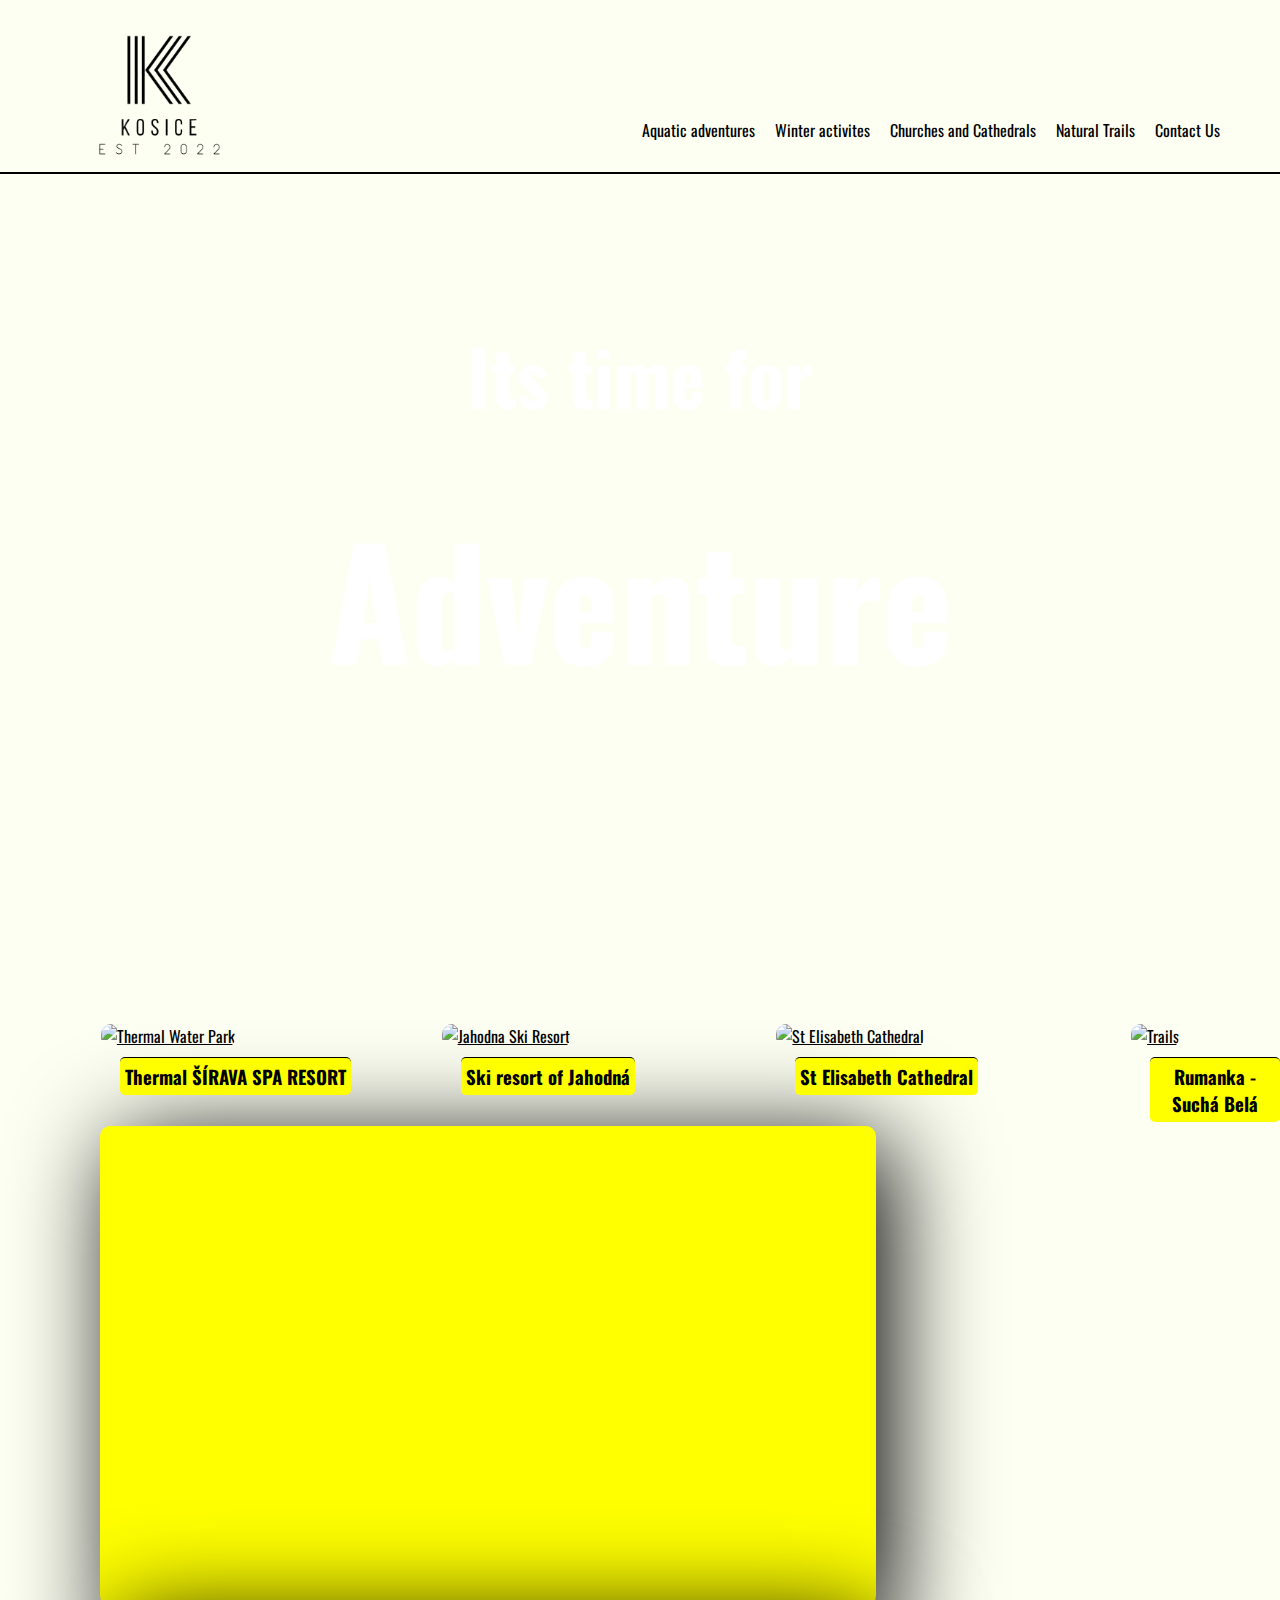
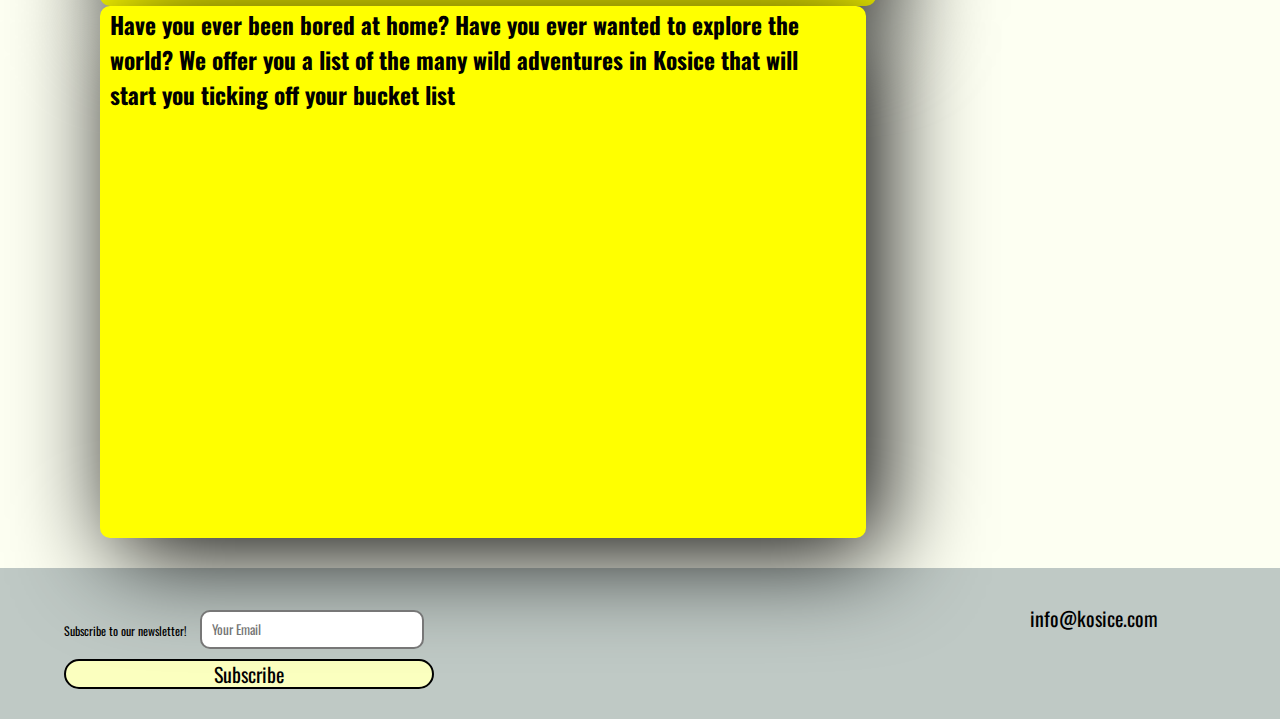
==== commit f189324c: "Add files via upload" ====
--- a/index.html
+++ b/index.html
@@ -69,7 +69,7 @@
         <div class="column">
           <a href="church.html">
             <img
-              src="https://live.staticflickr.com/4824/46104592005_ce3fede3ab_b.jpg"
+              src="https://www.hlimg.com/images/things2do/738X538/y_1531983798t.jpg"
               alt="St Elisabeth Cathedral"
               width="100%"
             />
--- a/style.css
+++ b/style.css
@@ -6,24 +6,40 @@
     margin-bottom: 0px;
 }
 
+@media screen and (max-width: 37.5em) {
+    * {
+        transition: .5s;
+    }
+}
+
 body {
     background-color: #FDFFF2FF;
 }
 /*Navigation Bar*/
 
 .nav-bar {
-    text-align: center;
+    text-align: right;
     border-bottom: 2px solid black;
     padding-bottom: 20px;
     margin-bottom: 0px;
     margin-top: 0px;
+    padding-right: 50px;
 }
 
 .Title {
     width: 175px;
     margin-left: 10px!important;
-    margin-right: 55em!important;
-    float: left;
+    position: absolute;
+}
+
+@media screen and (max-width: 37.5em) {
+    div.Title {
+        margin-left: 0px!important;
+        justify-content: center;
+        align-items: center;
+        transition: .5s;
+        display: inline-flex;
+    } 
 }
 
 .nav-bar li {
@@ -44,6 +60,14 @@
     padding: 10px;
     border-radius: 20px;
 }
+@media screen and (max-width: 37.5em) {
+    ul.nav-bar {
+        padding-left: 50px;
+        display: block;
+        align-items: center;
+        text-align: center;
+    }
+}
 
 .menu {
     display: inline-flex;
@@ -53,6 +77,14 @@
     list-style-type: none;
 }
 
+@media screen and (max-width: 37.5em) {
+    div.menu {
+        margin-top: 90px;
+        flex-direction: column;
+    }
+}
+
+
 /*Home Heading*/
 
 .heading {
@@ -61,6 +93,12 @@
     margin-bottom: 50px;
     background-image: url("https://eitrawmaterials.eu/wp-content/uploads/2018/02/kosice-slovakia-day-54209392.jpg");
     min-height: 780px;
+}
+
+@media screen and (max-width: 37.5em) {
+    div.heading {
+        min-height: 600px;
+    }
 }
 
 .heading h1, h2 {
@@ -73,8 +111,20 @@
     font-size: 150px;
 }
 
+@media screen and (max-width:37.5em) {
+    div.heading h1 {
+        font-size: 75px
+    }
+}
+
 .heading h2 {
     font-size: 75px;
+}
+
+@media screen and (max-width: 37.5em) {
+    div.heading h2{
+        font-size: 25px;
+    }
 }
 
 /*scrolldown animation*/
@@ -87,6 +137,14 @@
     height: 80px;
     transform: translateY(-80px) translateX(-50%)
         rotate(45deg);
+}
+
+@media screen and (max-width:37.5em) {
+    div.scroll-down {
+        top: 110%;
+        width: 40px;
+        height: 40px;
+    }
 }
 
 .scroll-down span {
@@ -149,6 +207,14 @@
     flex-wrap: nowrap;
 }
 
+@media screen and (max-width: 37.5em) {
+    div.row {
+        flex-direction: column;
+        transition: .5s;
+        max-width: 350px;
+    }
+}
+
 .row .column img {
     max-width: 400px;
     max-height: 256px;
@@ -178,11 +244,33 @@
     flex-wrap: nowrap;
 }
 
+@media screen and (max-width: 37.5em) {
+   h3.thermal {
+        top: 10%;
+    }
+    h3.ski {
+        top: 35%;
+    }
+    h3.trail-txt {
+        top: 85%;
+    } 
+}
 /*Bucket-list*/
 .container2{
     display: flex;
     flex-wrap: wrap;
 }
+
+@media screen and (max-width: 37.5em) {
+    div.container2 {
+        display: flex;
+        flex-direction: column;
+        transform: scale(.6);
+        max-width: 500px;
+        margin-left: 15px;
+    }
+}
+
 .bucket-list {
     background-color: yellow;
     width: min-content;
@@ -206,6 +294,19 @@
     padding-bottom: 10px;
 }
 
+@media screen and (max-width:37.5em) {
+    div.bucket-list iframe {
+        width: 500px;
+        padding-right: 10px;
+    }
+    div.bucket-list {
+        width: 500px;
+        margin-bottom: -10em;
+        margin-left: 0px!important;
+        padding-right: 30px;
+    }
+}
+
 .map2 {
     margin-top: 30px;
     margin-left: 100px;
@@ -218,6 +319,21 @@
     height: max-content;
     box-shadow: 15px 15px 100px black;
 }
+
+@media screen and (max-width: 37.5em) {
+    div.map2 {
+        display: inline-flex;
+        justify-content: center;
+        width: 500px;
+        margin-left: 0px!important;
+        margin-right: 0px!important;
+        margin-top: -250px;
+        margin-bottom: 10px;
+}
+}
+
+    
+    
 
 /*Contact Page*/
 .contact-box {
@@ -230,6 +346,12 @@
     position: absolute;
     border-radius: 50px;
     margin-top: 100px;
+}
+
+@media screen and (max-width: 37.5em) {
+    div.contact-box {
+        top: 85%;
+    }
 }
 
 form {
@@ -340,13 +462,35 @@
 /*Subscribe to News*/
 .newsletter {
     background-color: rgb(191, 201, 197);
-    padding: 30px 20px;
+    padding: 30px 5%;
     margin-top: 30px;
     margin-bottom: 0px;
 }
 
 .newsletter p{
     font-size: 12px;
+}
+
+@media screen and (max-width:37.5em) {
+    div.newsletter {
+        margin-left: 0px!important;
+        margin-right: 0px!important;
+        padding-top: 0px;
+        display: flex;
+        flex-direction: column;
+        
+    }
+    div.newsletter p {
+        padding-top: 10px;
+        padding-left: 15%;
+        margin-right: 0px!important;
+        max-width: min-content;
+        text-align: center;
+        margin-left: 100px!important;
+        padding-left: 0px;
+        display: flex;
+        flex-direction: column;
+    }
 }
 
 .input {
@@ -356,6 +500,12 @@
     padding: 10px;
     margin-left: 10px;
     height: 15px;
+}
+
+@media screen and (max-width: 37.5em) {
+    input.input {
+        width: 250px;
+    }
 }
 
 .subscribe {
@@ -370,6 +520,12 @@
     margin-top: 10px;
 }
 
+@media screen and (max-width: 37.5em) {
+    button.subscribe {
+        margin-left: auto;
+    }
+}
+
 .subscribe:hover {
     background: rgb(191, 201, 197);
     letter-spacing: 0.25em;
@@ -378,8 +534,8 @@
 
 .social-media {
     text-align: center;
-    position: absolute;
-    right: 10%;
+    float: right;
+    padding-right: 5%;
     margin-top: -20px;
 }
 
@@ -387,6 +543,24 @@
     font-size: 20px;
     line-height: 40px;
 }
+
+@media screen and (max-width:37.5em) {
+    div.social-media {
+        display: flex!important;
+        margin-top: 0px!important;
+        align-items: center;
+        justify-content: center;
+        padding: 0px 100px;
+        width: max-content;
+    }
+    div.social-media p {
+        display: block;
+        padding-left: 0px;
+        margin-left: 0px!important;
+        width: max-content;
+    }
+}
+
 
 /*Picture row for other pages*/
 .row2 {
@@ -398,6 +572,14 @@
     padding-top: 15px;
 }
 
+@media screen and (max-width: 37.5em) {
+    div.row2 {
+        flex-direction: column;
+        transition: .5s;
+        max-width: 400px;
+    }
+}
+
 .row2 p {
     margin-bottom: 10px;
 }
@@ -442,6 +624,12 @@
     background-size: cover;
 }
 
+@media screen and (max-width: 37.5em) {
+    div.intro {
+        min-height: 600px;
+    }
+}
+
 .intro h1 {
     padding-top: 50px;
     text-align: center;
@@ -450,6 +638,15 @@
     border-radius: 10px;
     margin-top: 250px;
     font-size: 40px;
+}
+
+@media screen and (max-width:37.5em) {
+    div.intro h1 {
+        font-size: 30px;
+        width: 500px;
+        margin-top: 0px;
+        color: black;
+    }
 }
 
 .intro-winter {
@@ -462,6 +659,12 @@
     background-size: cover;
 }
 
+@media screen and (max-width: 37.5em) {
+    div.intro-winter {
+        min-height: 600px;
+    }
+}
+
 .intro-winter h1 {
     padding-top: 50px;
     text-align: center;
@@ -472,16 +675,31 @@
     font-size: 40px;
 }
 
+@media screen and (max-width:37.5em) {
+    div.intro-winter h1 {
+        font-size: 30px;
+        width: 500px;
+        margin-top: 0px;
+        color: black;
+    }
+}
+
 .intro-church {
     min-height: 780px;
     padding-top: 20px;
     margin-bottom: 50px;
-    background-image: url("https://medievalheritage.eu/wp-content/uploads/2017/09/Kosice-Dom-Svatej-Alzbety-04.jpg");
+    background-image: url("https://i.ytimg.com/vi/ipzredn51O0/maxresdefault.jpg");
     min-height: 780px;
     background-repeat: no-repeat;
     background-size: cover;
 }
 
+@media screen and (max-width: 37.5em) {
+    div.intro-church {
+        min-height: 600px;
+    }
+}
+
 .intro-church h1 {
     padding-top: 50px;
     text-align: center;
@@ -490,6 +708,15 @@
     border-radius: 10px;
     margin-top: 250px;
     font-size: 40px;
+}
+
+@media screen and (max-width:37.5em) {
+    div.intro-church h1 {
+        font-size: 30px;
+        width: 500px;
+        margin-top: 0px;
+        color: white;
+    }
 }
 
 .intro-trails {
@@ -502,6 +729,14 @@
     background-size: cover;
 }
 
+@media screen and (max-width: 37.5em) {
+    div.intro-trails {
+        min-height: 600px;
+        position: relative;
+        position: 50px;
+    }
+}
+
 .intro-trails h1 {
     padding-top: 50px;
     text-align: center;
@@ -512,4 +747,13 @@
     font-size: 40px;
 }
 
-
+@media screen and (max-width:37.5em) {
+    div.intro-trails h1 {
+        font-size: 30px;
+        width: 500px;
+        margin-top: 0px;
+        color: white;
+    }
+}
+
+
